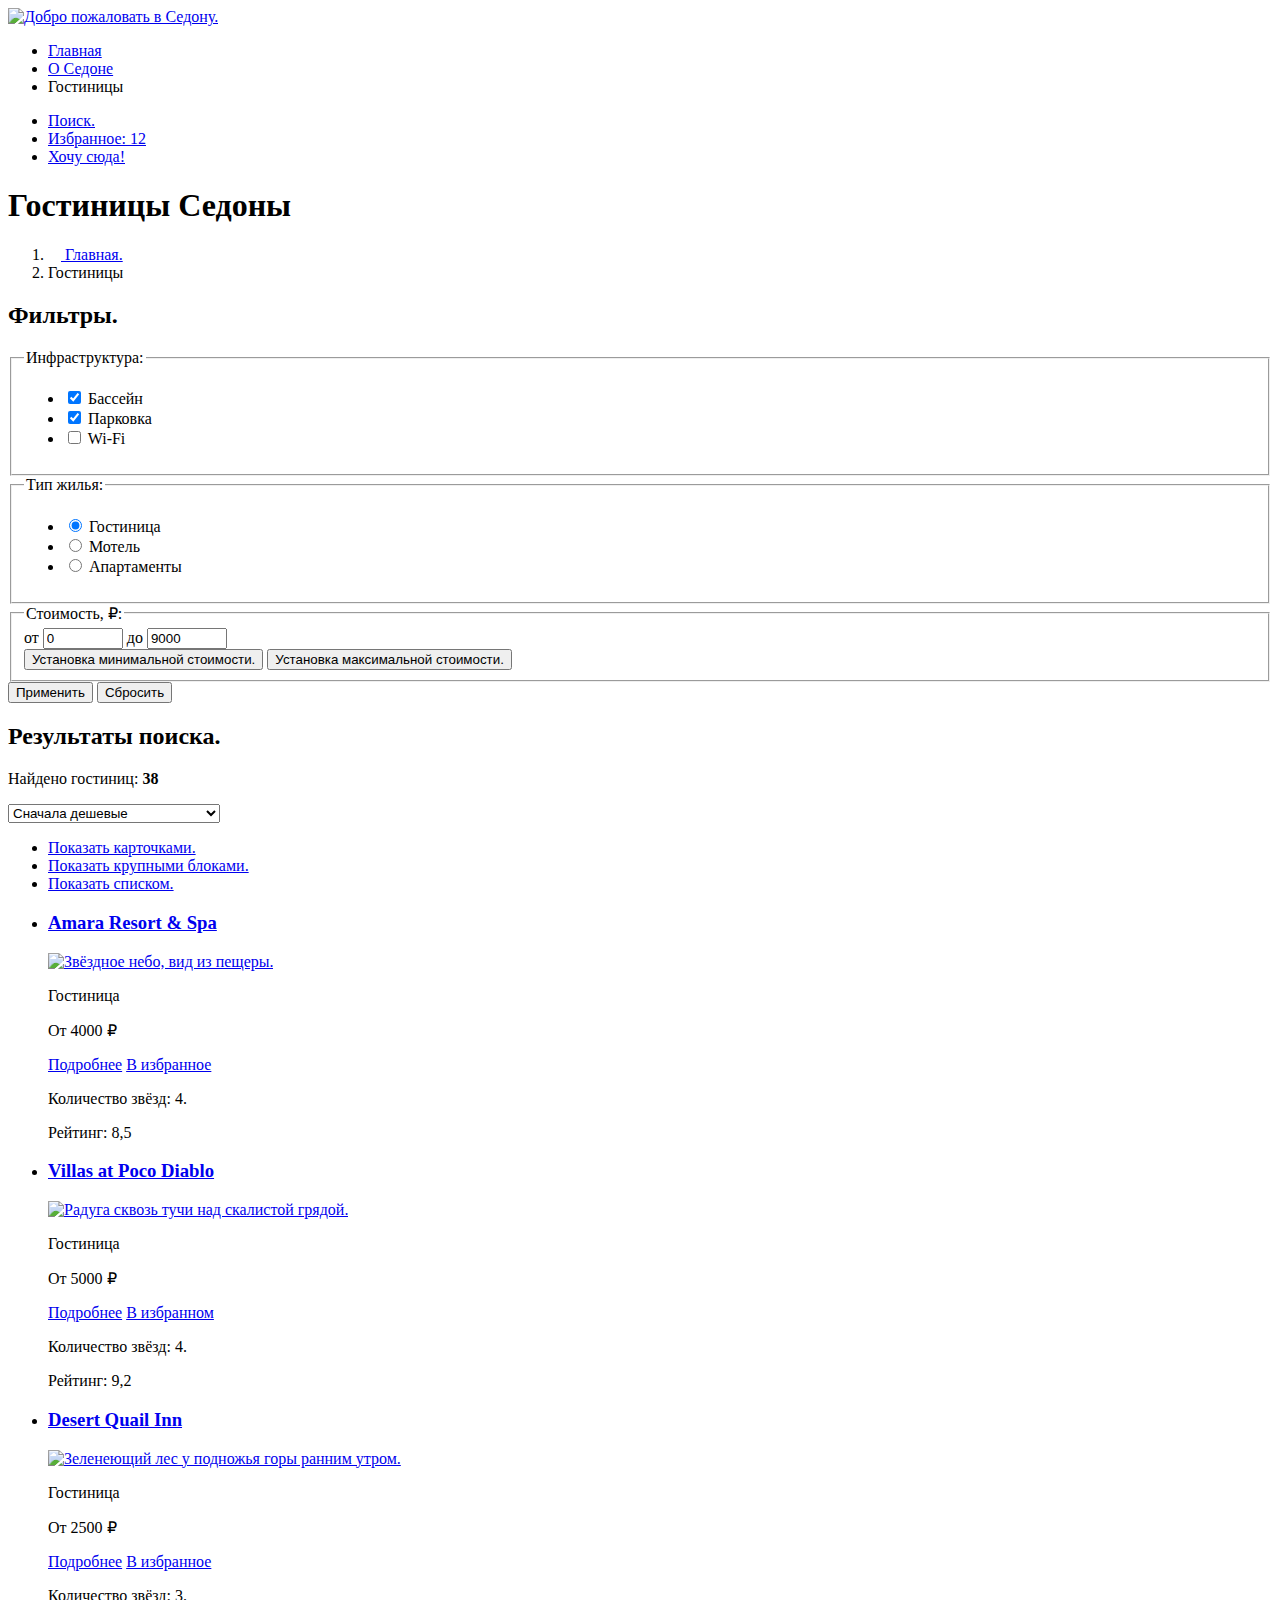
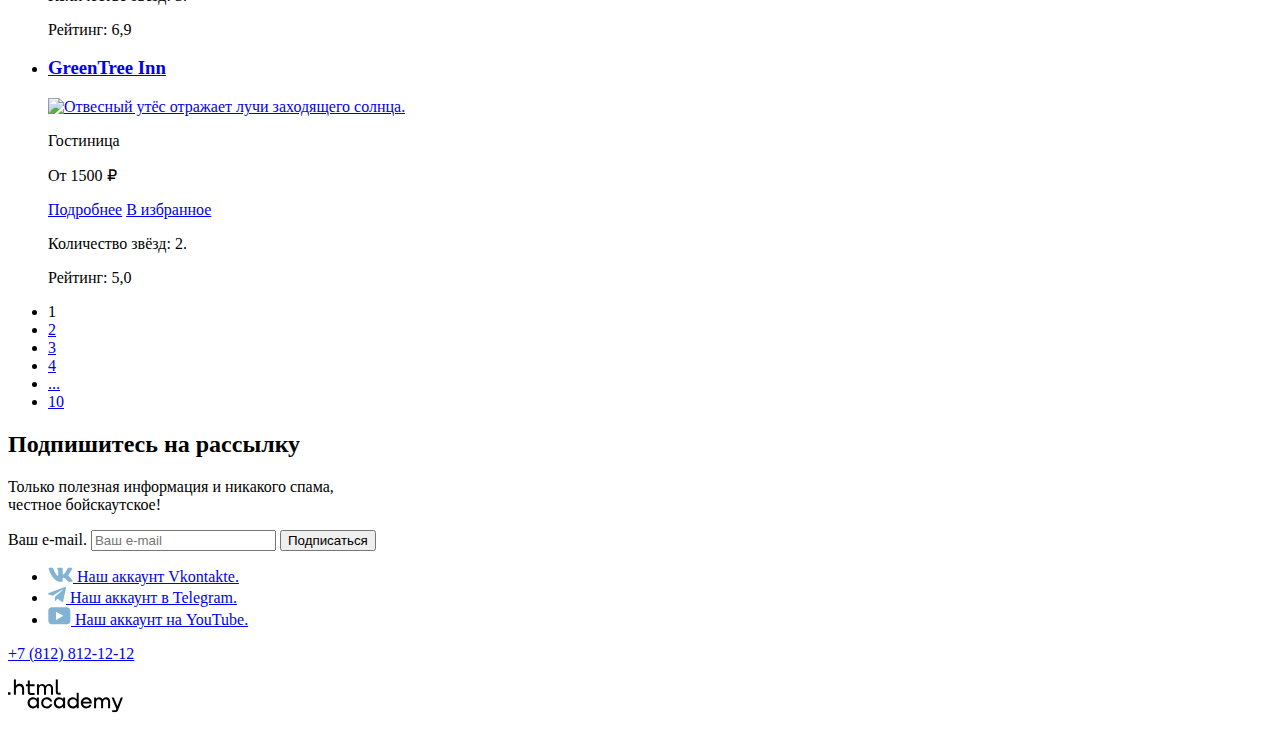
==== catalog.html @ 8e3cc132 "Добавляет meta viewport на страницы" ====
<!DOCTYPE html>
<html lang="ru">
  <head>
    <meta charset="utf-8">
    <title>HTML Academy: Каталог гостиниц Седоны</title>
    <link rel="stylesheet" href="styles/styles.css">
    <link rel="icon" type="image/png" href="images/favicon-32x32.png">
    <meta name="viewport" content="width=device-width, initial-scale=1.0">
  </head>
  <body>
    <div class="page-container">
      <header class="page-header">
        <nav class="navigation">
          <a class="page-header-logo" href="index.html">
            <img src="images/logo.svg" width="140" height="70" alt="Добро пожаловать в Седону.">
          </a>
          <ul class="navigation-list site-navigation">
            <li class="site-navigation-item">
              <a class="site-navigation-link" href="index.html">Главная</a>
            </li>
            <li class="site-navigation-item">
              <a class="site-navigation-link" href="#">О Седоне</a>
            </li>
            <li class="site-navigation-item">
              <a class="site-navigation-link navigation-link-current">Гостиницы</a>
            </li>
          </ul>
          <ul class="navigation-list user-navigation">
            <li class="user-navigation-item">
              <a class="user-navigation-link user-navigation-link-search" href="#">
                <span class="visually-hidden">Поиск.</span>
              </a>
            </li>
            <li class="user-navigation-item">
              <a class="user-navigation-link user-navigation-link-favorite" href="#">
                <span class="visually-hidden">Избранное:</span>
                <span class="favorites-counter">12</span>
              </a>
            </li>
            <li class="user-navigation-item">
              <a class="user-navigation-link button" href="#">Хочу сюда!</a>
            </li>
          </ul>
        </nav>
      </header>
      <main class="main-container">
        <div class="catalog-main-top-container">
          <header class="inner-header">
            <h1 class="inner-header-title">Гостиницы Седоны</h1>
            <ol class="breadcrumbs-list">
              <li class="breadcrumbs-item">
                <a class="breadcrumbs-link breadcrumbs-link-homepage" href="index.html">
                  <svg xmlns="http://www.w3.org/2000/svg" width="13" height="13" fill="none" viewbox="0 0 13 13" aria-hidden="true" focusable="false"><path fill="#fff" d="m6.5.5-6 5.8v6.2h12V6.3L6.5.5Zm5 11h-10V6.7l5-4.8 5 4.8v4.8Z"/><path fill="#fff" d="M4.5 10.5h1V8h2v2.5h1V7h-4v3.5Z"/></svg>
                  <span class="visually-hidden">Главная.</span>
                </a>
              </li>
              <li class="breadcrumbs-item">
                <a class="breadcrumbs-link breadcrumbs-link-current">Гостиницы</a>
              </li>
            </ol>
          </header>
          <section class="filters">
            <h2 class="visually-hidden">Фильтры.</h2>
            <form class="catalog-filter-form" action="https://echo.htmlacademy.ru/" method="get">
              <div class="filter-column filter-column-left">
                <fieldset class="catalog-filter-group">
                  <legend class="catalog-filter-title">Инфраструктура:</legend>
                  <ul class="catalog-filter-list">
                    <li class="catalog-filter-item">
                      <input class="control-input visually-hidden" type="checkbox" name="pool" id="catalog-filter-pool" checked>
                      <label class="control-label" for="catalog-filter-pool">Бассейн</label>
                    </li>
                    <li class="catalog-filter-item">
                      <input class="control-input visually-hidden" type="checkbox" name="parking" id="catalog-filter-parking" checked>
                      <label class="control-label" for="catalog-filter-parking">Парковка</label>
                    </li>
                    <li class="catalog-filter-item">
                      <input class="control-input visually-hidden" type="checkbox" name="wifi" id="catalog-filter-wifi">
                      <label class="control-label" for="catalog-filter-wifi">Wi-Fi</label>
                    </li>
                  </ul>
                </fieldset>
                <fieldset class="catalog-filter-group">
                  <legend class="catalog-filter-title">Тип жилья:</legend>
                  <ul class="catalog-filter-list">
                    <li class="catalog-filter-item">
                      <input class="control-input visually-hidden" type="radio" name="housing-type" value="hotel" id="catalog-filter-hotel" checked>
                      <label class="control-label" for="catalog-filter-hotel">Гостиница</label>
                    </li>
                    <li class="catalog-filter-item">
                      <input class="control-input visually-hidden" type="radio" name="housing-type" value="motel" id="catalog-filter-motel">
                      <label class="control-label" for="catalog-filter-motel">Мотель</label>
                    </li>
                    <li class="catalog-filter-item">
                      <input class="control-input visually-hidden" type="radio" name="housing-type" value="apartments" id="catalog-filter-apartments">
                      <label class="control-label" for="catalog-filter-apartments">Апартаменты</label>
                    </li>
                  </ul>
                </fieldset>
              </div>
              <div class="filter-column filter-column-right">
                <fieldset class="catalog-filter-group price-selection-group">
                  <legend class="catalog-filter-title">Стоимость, ₽:</legend>
                  <div class="price-selection-fields">
                    <label class="price-selection-label">
                      от
                      <input class="price-selection-input" type="number" name="min-price" min="0" max="14000" step="500" value="0" required>
                    </label>
                    <label class="price-selection-label">
                      до
                      <input class="price-selection-input" type="number" name="max-price" min="0" max="14000" step="500" value="9000" required>
                    </label>
                  </div>
                  <div class="price-scale">
                    <div class="available-coverage-scale" style="margin-left: 0; margin-right: 60px;">
                      <button class="price-slider min-price-setting-slider" type="button">
                        <span class="visually-hidden">Установка минимальной стоимости.</span>
                      </button>
                      <button class="price-slider max-price-setting-slider" type="button">
                        <span class="visually-hidden">Установка максимальной стоимости.</span>
                      </button>
                    </div>
                  </div>
                </fieldset>
                <div class="buttons-wrapper">
                  <button class="button button-submit" type="submit">Применить</button>
                  <button class="button button-reset" type="reset">Сбросить</button>
                </div>
              </div>
            </form>
          </section>
        </div>
        <section class="catalog">
          <h2 class="visually-hidden">Результаты поиска.</h2>
          <div class="catalog-inner-container">
            <p class="searching-results-notice">Найдено гостиниц: <b class="searching-results-amount">38</b>
            </p>
            <select class="sorting-control" aria-label="Сортировка результатов поиска">
              <option value="cheap" selected>Сначала дешевые</option>
              <option value="expensive">Сначала дорогие</option>
              <option value="high-rating">Сначала с высоким рейтингом</option>
              <option value="popular">Сначала популярные</option>
            </select>
            <ul class="layout-control-list">
              <li class="layout-control-item">
                <a class="layout-toggler cards-layout-toggler active-layout-toggler" href="#">
                  <span class="visually-hidden">Показать карточками.</span>
                </a>
              </li>
              <li class="layout-control-item">
                <a class="layout-toggler block-layout-toggler" href="#">
                  <span class="visually-hidden">Показать крупными блоками.</span>
                </a>
              </li>
              <li class="layout-control-item">
                <a class="layout-toggler list-layout-toggler" href="#">
                  <span class="visually-hidden">Показать списком.</span>
                </a>
              </li>
            </ul>
          </div>
          <ul class="hotels">
            <li class="hotel">
              <a class="hotel-link" href="#">
                <h3 class="hotel-name">Amara Resort & Spa</h3>
                <img class="hotel-image" src="images/content-images/hotels/amara-resort-&-spa.jpg" width="300" height="212" alt="Звёздное небо, вид из пещеры.">
              </a>
              <p class="hotel-type-info">Гостиница</p>
              <p class="hotel-price">От 4000 ₽</p>
              <a class="hotel-details button" href="#">Подробнее</a>
              <a class=" add-favorites button" href="#">В избранное</a>
              <p class="stars-number four-stars">
                <span class="visually-hidden">Количество звёзд: 4.</span>
              </p>
              <p class="rating-assessment">Рейтинг: 8,5</p>
            </li>
            <li class="hotel">
              <a class="hotel-link" href="#">
                <h3 class="hotel-name">Villas at Poco Diablo</h3>
                <img class="hotel-image" src="images/content-images/hotels/villas-at-poco-diablo.jpg" width="300" height="212" alt="Радуга сквозь тучи над скалистой грядой.">
              </a>
              <p class="hotel-type-info">Гостиница</p>
              <p class="hotel-price">От 5000 ₽</p>
              <a class="hotel-details button" href="#">Подробнее</a>
              <a class="add-favorites added-favorites button" href="#">В избранном</a>
              <p class="stars-number four-stars">
                <span class="visually-hidden">Количество звёзд: 4.</span>
              </p>
              <p class="rating-assessment">Рейтинг: 9,2</p>
            </li>
            <li class="hotel">
              <a class="hotel-link" href="#">
                <h3 class="hotel-name">Desert Quail Inn</h3>
                <img class="hotel-image" src="images/content-images/hotels/desert-quail-inn.jpg" width="300" height="212" alt="Зеленеющий лес у подножья горы ранним утром.">
              </a>
              <p class="hotel-type-info">Гостиница</p>
              <p class="hotel-price">От 2500 ₽</p>
              <a class="hotel-details button" href="#">Подробнее</a>
              <a class="add-favorites button" href="#">В избранное</a>
              <p class="stars-number three-stars">
                <span class="visually-hidden">Количество звёзд: 3.</span>
              </p>
              <p class="rating-assessment">Рейтинг: 6,9</p>
            </li>
            <li class="hotel">
              <a class="hotel-link" href="#">
                <h3 class="hotel-name">GreenTree Inn</h3>
                <img class="hotel-image" src="images/content-images/hotels/greentree-inn.jpg" width="300" height="212" alt="Отвесный утёс отражает лучи заходящего солнца.">
              </a>
              <p class="hotel-type-info">Гостиница</p>
              <p class="hotel-price">От 1500 ₽</p>
              <a class="hotel-details button" href="#">Подробнее</a>
              <a class="add-favorites button" href="#">В избранное</a>
              <p class="stars-number two-stars">
                <span class="visually-hidden">Количество звёзд: 2.</span>
              </p>
              <p class="rating-assessment">Рейтинг: 5,0</p>
            </li>
          </ul>
          <ul class="pagination">
            <li class="pagination-item">
              <a class="pagination-link pagination-link-current">1</a>
            </li>
            <li class="pagination-item">
              <a class="pagination-link" href="#">2</a>
            </li>
            <li class="pagination-item">
              <a class="pagination-link" href="#">3</a>
            </li>
            <li class="pagination-item">
              <a class="pagination-link" href="#">4</a>
            </li>
            <li class="pagination-item">
              <a class="pagination-link pagination-show-more" href="#">...</a>
            </li>
            <li class="pagination-item">
              <a class="pagination-link" href="#">10</a>
            </li>
          </ul>
        </section>
        <section class="newsletter">
          <div class="newsletter-content-wrapper">
            <h2 class="newsletter-title">Подпишитесь на рассылку</h2>
            <p class="newsletter-text">Только полезная информация и никакого спама,<br> честное бойскаутское!</p>
            <form class="newsletter-form" action="https://echo.htmlacademy.ru" method="post">
              <label class="visually-hidden" for="newsletter-email">Ваш e-mail.</label>
              <input type="email" name="newsletter-email" placeholder="Ваш e-mail"  id="newsletter-email" required>
              <button class="button button-submit" type="submit">Подписаться</button>
            </form>
          </div>
        </section>
      </main>
      <footer class="page-footer">
        <ul class="footer-social-list">
          <li class="footer-social-item">
            <a class="footer-social-link" href="https://vk.com/htmlacademy" target="_blank">
              <svg xmlns="http://www.w3.org/2000/svg" width="25" height="15" fill="none" viewBox="0 0 25 15" aria-hidden="true" focusable="false"><path fill="#83B3D3" fill-rule="evenodd" d="M24.12 1.8c.16-.54 0-.94-.8-.94H20.7c-.67 0-.98.34-1.15.73 0 0-1.33 3.2-3.22 5.27-.61.6-.9.8-1.23.8-.16 0-.41-.2-.41-.75v-5.1c0-.66-.19-.95-.74-.95H9.82c-.42 0-.67.3-.67.59 0 .62.95.76 1.04 2.51v3.8c0 .83-.15.98-.48.98-.9 0-3.06-3.2-4.34-6.88-.25-.72-.5-1-1.18-1H1.57c-.75 0-.9.34-.9.73 0 .68.89 4.07 4.14 8.55 2.17 3.06 5.23 4.72 8 4.72 1.68 0 1.88-.37 1.88-1v-2.32c0-.74.16-.88.7-.88.38 0 1.05.19 2.6 1.66 1.79 1.75 2.08 2.54 3.08 2.54h2.63c.75 0 1.12-.37.9-1.1-.23-.72-1.08-1.77-2.2-3.02-.62-.71-1.54-1.48-1.82-1.86-.39-.5-.28-.71 0-1.15 0 0 3.2-4.42 3.54-5.93Z" clip-rule="evenodd"/></svg>
              <span class="visually-hidden">Наш аккаунт Vkontakte.</span>
            </a>
          </li>
          <li class="footer-social-item">
            <a class="footer-social-link" href="https://t.me/htmlacademy" target="_blank">
              <svg xmlns="http://www.w3.org/2000/svg" width="18" height="17" fill="none" viewBox="0 0 18 17" aria-hidden="true" focusable="false"><path fill="#83B3D3" d="M16.79.96.84 7.1c-1.09.44-1.08 1.05-.2 1.32l4.1 1.28 9.47-5.98c.44-.27.85-.13.52.17l-7.68 6.93-.28 4.22c.41 0 .6-.2.83-.41l1.99-1.94 4.13 3.06c.77.42 1.31.2 1.5-.71l2.72-12.8c.28-1.1-.43-1.61-1.16-1.28Z"/></svg>
              <span class="visually-hidden">Наш аккаунт в Telegram.</span>
            </a>
          </li>
          <li class="footer-social-item">
            <a class="footer-social-link" href="https://www.youtube.com/user/htmlacademyru" target="_blank">
              <svg xmlns="http://www.w3.org/2000/svg" width="23" height="18" fill="none" viewBox="0 0 23 18" aria-hidden="true" focusable="false"><path fill="#83B3D3" d="M18.94.36H3.51C1.65.36.33 1.95.33 3.76v10.09c0 1.91 1.32 3.5 3.18 3.5h15.65c1.64 0 3.17-1.59 3.17-3.4V3.76c-.22-1.8-1.53-3.4-3.39-3.4ZM7.99 12.89V4.82l7.34 4.04-7.34 4.03Z"/></svg>
              <span class="visually-hidden">Наш аккаунт на YouTube.</span>
            </a>
          </li>
        </ul>
        <a class="footer-phone" href="tel:+78128121212">+7 (812) 812-12-12</a>
        <p class="htmlacademy-logo-container">
          <a class="htmlacademy-logo" href="https://htmlacademy.ru/" target="_blank">
            <svg xmlns="http://www.w3.org/2000/svg" width="115" height="34" fill="none" viewBox="0 0 115 34" role="img" aria-label="HTML-Academy: бесплатные тренажёры по верстке!"><g fill="#000" clip-path="url(#a)"><path d="M0 13.26v2.6h2.5v-2.6H0ZM11.6 4.86c-1.6 0-2.8.7-3.6 1.7h-.1V.36h-2v15.5h2v-5.3c0-2.1 1.3-3.6 3.3-3.6 1.8 0 2.9 1.4 2.9 3.2v5.7h2v-6.1c.1-3-1.8-4.9-4.5-4.9ZM26.6 5.16h-4.8v-3.7h-2v3.8h-1.9v2h1.9v6c0 1.7 1 2.7 2.7 2.7h4.1v-2h-3.7c-.7 0-1.1-.4-1.1-1.1v-5.7h4.8v-2ZM41.1 4.96c-1.6 0-2.9.8-3.5 2.1h-.1c-.6-1.2-1.8-2.1-3.4-2.1-1.4 0-2.5.8-3.1 1.8h-.1v-1.6H29v10.6h2v-5.4c0-2 1-3.5 2.6-3.5 1.5 0 2.4 1 2.4 2.6v6.3h2v-5.6c0-2.4 1.4-3.3 2.6-3.3 1.5 0 2.4 1 2.4 2.6v6.3h2v-6.5c.1-2.5-1.4-4.3-3.9-4.3ZM47.8 13.06c0 1.7 1 2.7 2.8 2.7h2v-2h-1.7c-.7 0-1.1-.4-1.1-1.1V.36h-2v12.7ZM28.9 20.06c-.9-1.1-2.2-1.8-3.9-1.8-3.1 0-5.4 2.3-5.4 5.6s2.3 5.6 5.4 5.6c1.8 0 3-.8 3.8-1.9h.1v1.6h2v-10.6h-2v1.5Zm-3.6 7.4c-2.2 0-3.6-1.6-3.6-3.6s1.4-3.6 3.6-3.6 3.6 1.6 3.6 3.6c0 1.9-1.4 3.6-3.6 3.6ZM44.2 22.36c-.5-2.4-2.6-4.1-5.4-4.1a5.4 5.4 0 0 0-5.6 5.6c0 3.1 2.2 5.6 5.6 5.6 2.8 0 4.9-1.8 5.4-4.2h-2.1a3.4 3.4 0 0 1-3.3 2.3c-2.2 0-3.6-1.6-3.6-3.6s1.4-3.6 3.6-3.6c1.6 0 2.8 1 3.3 2.2h2.1v-.2ZM55.1 20.06c-.9-1.1-2.2-1.8-3.9-1.8-3.1 0-5.4 2.3-5.4 5.6s2.3 5.6 5.4 5.6c1.8 0 3-.8 3.8-1.9h.1v1.6h2v-10.6h-2v1.5Zm-3.6 7.4c-2.2 0-3.6-1.6-3.6-3.6s1.4-3.6 3.6-3.6 3.6 1.6 3.6 3.6c0 1.9-1.5 3.6-3.6 3.6ZM68.7 20.16c-.9-1.1-2.2-1.9-3.9-1.9-3.1 0-5.4 2.3-5.4 5.6s2.2 5.6 5.4 5.6c1.7 0 3-.8 3.8-1.8h.1v1.5h2v-15.4h-2v6.4Zm-3.6 7.3c-2.2 0-3.6-1.6-3.6-3.6s1.4-3.6 3.6-3.6 3.6 1.6 3.6 3.6c-.1 2-1.5 3.6-3.6 3.6ZM78.3 18.26c-3.3 0-5.5 2.5-5.5 5.6 0 3 2.1 5.6 5.5 5.6 2.5 0 4.5-1.3 5.2-3.6h-2.1c-.5 1-1.6 1.6-3 1.6-1.9 0-3.3-1.3-3.4-2.9h8.8c.2-3.6-2-6.3-5.5-6.3Zm0 1.9c1.7 0 3 1 3.3 2.6h-6.5c.3-1.5 1.5-2.6 3.2-2.6ZM98.2 18.26c-1.6 0-2.9.8-3.6 2h-.1c-.6-1.2-1.8-2-3.4-2-1.4 0-2.5.7-3.1 1.8v-1.5h-1.9v10.6h2v-5.4c0-2 1-3.4 2.6-3.5 1.5 0 2.4 1 2.4 2.6v6.3h2v-5.6c0-2.4 1.4-3.3 2.6-3.3 1.5 0 2.4 1 2.4 2.6v6.3h2v-6.5c.1-2.6-1.4-4.4-3.9-4.4ZM109.4 27.36l-3.6-8.9h-2.2l4.8 11.6c-.3.9-.7 1.2-1.7 1.2h-2.5v2h2.5c1.8 0 2.8-.8 3.5-2.6l4.7-12.2h-2.1l-3.4 8.9Z"/></g><defs><clipPath id="a"><path fill="#fff" d="M0 .36h115v33H0z"/></clipPath></defs></svg>
          </a>
        </p>
      </footer>
    </div>
  </body>
</html>
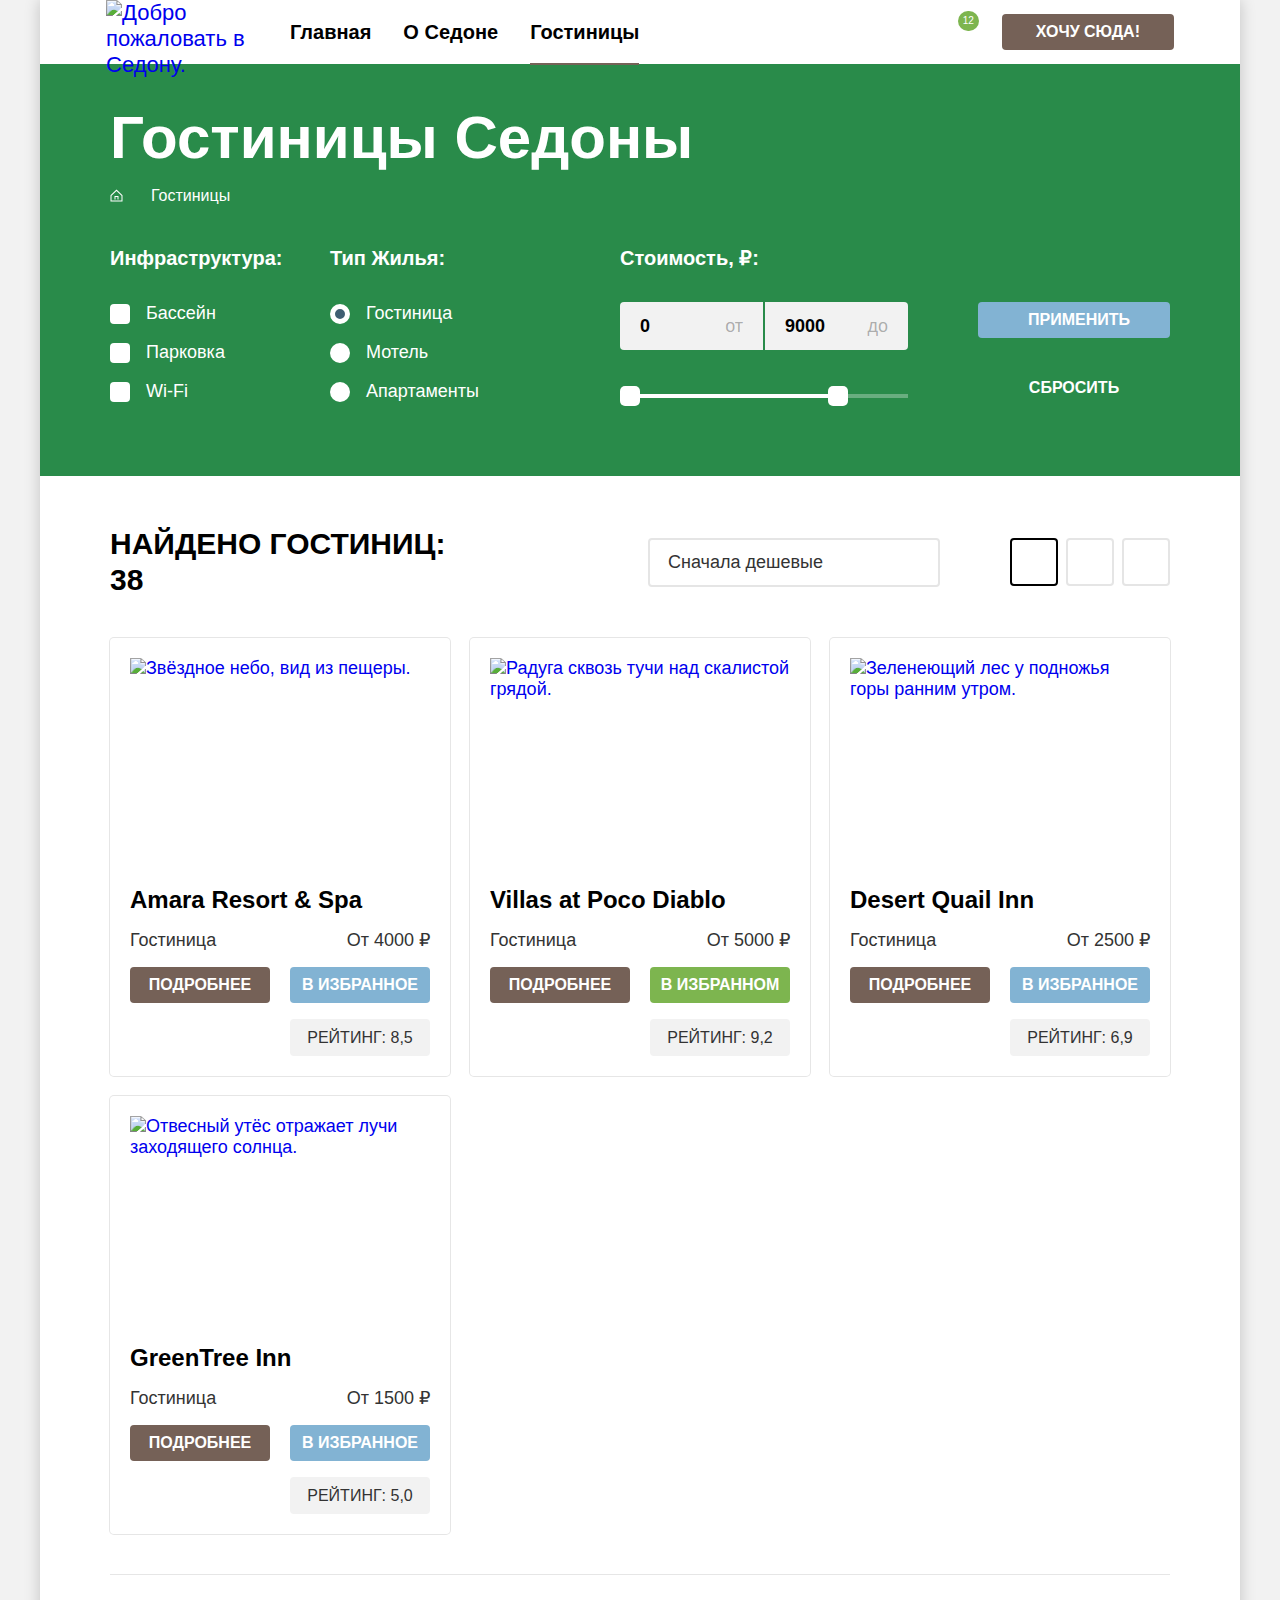
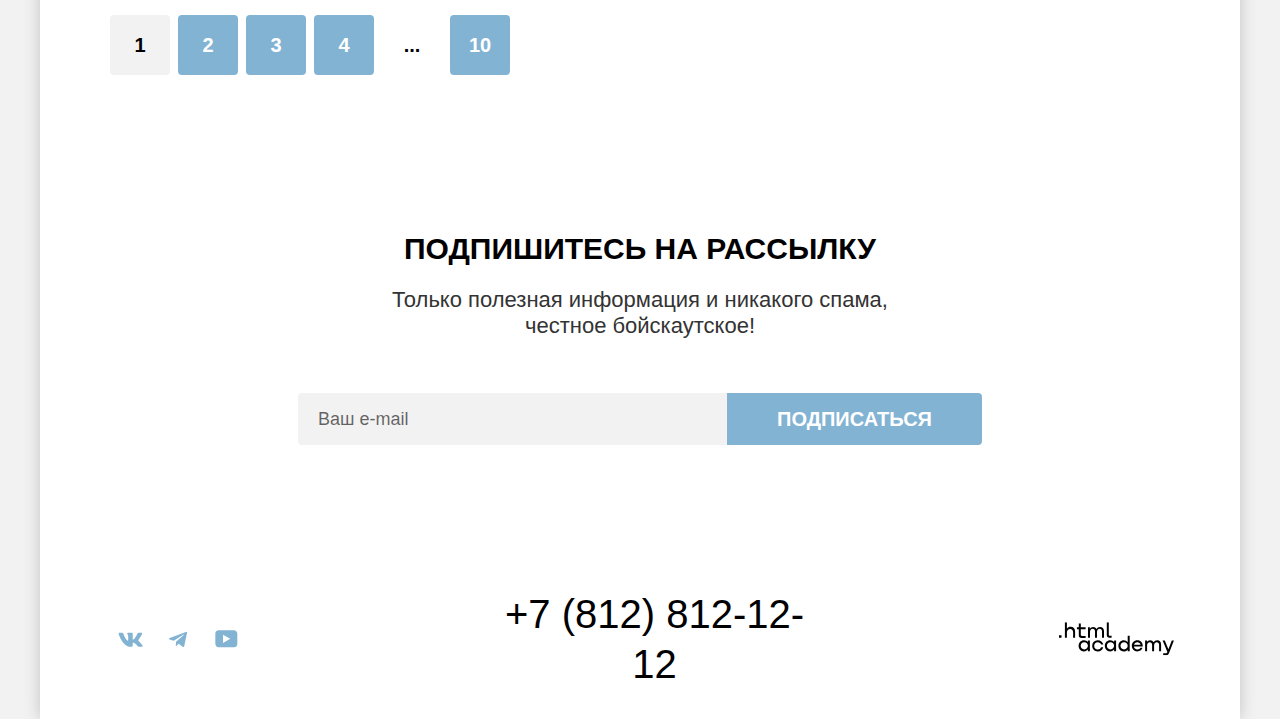
==== commit acea781c: "Добавляет новые сеточные элементы и стили" ====
--- a/catalog.html
+++ b/catalog.html
@@ -27,12 +27,12 @@
           </ul>
           <ul class="navigation-list user-navigation">
             <li class="user-navigation-item">
-              <a class="user-navigation-link user-navigation-link-search" href="#">
+              <a class="user-navigation-link icon-user-link user-link-search" href="#">
                 <span class="visually-hidden">Поиск.</span>
               </a>
             </li>
             <li class="user-navigation-item">
-              <a class="user-navigation-link user-navigation-link-favorite" href="#">
+              <a class="user-navigation-link icon-user-link user-link-favorites" href="#">
                 <span class="visually-hidden">Избранное:</span>
                 <span class="favorites-counter">12</span>
               </a>
@@ -271,12 +271,12 @@
             </a>
           </li>
         </ul>
-        <a class="footer-phone" href="tel:+78128121212">+7 (812) 812-12-12</a>
-        <p class="htmlacademy-logo-container">
-          <a class="htmlacademy-logo" href="https://htmlacademy.ru/" target="_blank">
-            <svg xmlns="http://www.w3.org/2000/svg" width="115" height="34" fill="none" viewBox="0 0 115 34" role="img" aria-label="HTML-Academy: бесплатные тренажёры по верстке!"><g fill="#000" clip-path="url(#a)"><path d="M0 13.26v2.6h2.5v-2.6H0ZM11.6 4.86c-1.6 0-2.8.7-3.6 1.7h-.1V.36h-2v15.5h2v-5.3c0-2.1 1.3-3.6 3.3-3.6 1.8 0 2.9 1.4 2.9 3.2v5.7h2v-6.1c.1-3-1.8-4.9-4.5-4.9ZM26.6 5.16h-4.8v-3.7h-2v3.8h-1.9v2h1.9v6c0 1.7 1 2.7 2.7 2.7h4.1v-2h-3.7c-.7 0-1.1-.4-1.1-1.1v-5.7h4.8v-2ZM41.1 4.96c-1.6 0-2.9.8-3.5 2.1h-.1c-.6-1.2-1.8-2.1-3.4-2.1-1.4 0-2.5.8-3.1 1.8h-.1v-1.6H29v10.6h2v-5.4c0-2 1-3.5 2.6-3.5 1.5 0 2.4 1 2.4 2.6v6.3h2v-5.6c0-2.4 1.4-3.3 2.6-3.3 1.5 0 2.4 1 2.4 2.6v6.3h2v-6.5c.1-2.5-1.4-4.3-3.9-4.3ZM47.8 13.06c0 1.7 1 2.7 2.8 2.7h2v-2h-1.7c-.7 0-1.1-.4-1.1-1.1V.36h-2v12.7ZM28.9 20.06c-.9-1.1-2.2-1.8-3.9-1.8-3.1 0-5.4 2.3-5.4 5.6s2.3 5.6 5.4 5.6c1.8 0 3-.8 3.8-1.9h.1v1.6h2v-10.6h-2v1.5Zm-3.6 7.4c-2.2 0-3.6-1.6-3.6-3.6s1.4-3.6 3.6-3.6 3.6 1.6 3.6 3.6c0 1.9-1.4 3.6-3.6 3.6ZM44.2 22.36c-.5-2.4-2.6-4.1-5.4-4.1a5.4 5.4 0 0 0-5.6 5.6c0 3.1 2.2 5.6 5.6 5.6 2.8 0 4.9-1.8 5.4-4.2h-2.1a3.4 3.4 0 0 1-3.3 2.3c-2.2 0-3.6-1.6-3.6-3.6s1.4-3.6 3.6-3.6c1.6 0 2.8 1 3.3 2.2h2.1v-.2ZM55.1 20.06c-.9-1.1-2.2-1.8-3.9-1.8-3.1 0-5.4 2.3-5.4 5.6s2.3 5.6 5.4 5.6c1.8 0 3-.8 3.8-1.9h.1v1.6h2v-10.6h-2v1.5Zm-3.6 7.4c-2.2 0-3.6-1.6-3.6-3.6s1.4-3.6 3.6-3.6 3.6 1.6 3.6 3.6c0 1.9-1.5 3.6-3.6 3.6ZM68.7 20.16c-.9-1.1-2.2-1.9-3.9-1.9-3.1 0-5.4 2.3-5.4 5.6s2.2 5.6 5.4 5.6c1.7 0 3-.8 3.8-1.8h.1v1.5h2v-15.4h-2v6.4Zm-3.6 7.3c-2.2 0-3.6-1.6-3.6-3.6s1.4-3.6 3.6-3.6 3.6 1.6 3.6 3.6c-.1 2-1.5 3.6-3.6 3.6ZM78.3 18.26c-3.3 0-5.5 2.5-5.5 5.6 0 3 2.1 5.6 5.5 5.6 2.5 0 4.5-1.3 5.2-3.6h-2.1c-.5 1-1.6 1.6-3 1.6-1.9 0-3.3-1.3-3.4-2.9h8.8c.2-3.6-2-6.3-5.5-6.3Zm0 1.9c1.7 0 3 1 3.3 2.6h-6.5c.3-1.5 1.5-2.6 3.2-2.6ZM98.2 18.26c-1.6 0-2.9.8-3.6 2h-.1c-.6-1.2-1.8-2-3.4-2-1.4 0-2.5.7-3.1 1.8v-1.5h-1.9v10.6h2v-5.4c0-2 1-3.4 2.6-3.5 1.5 0 2.4 1 2.4 2.6v6.3h2v-5.6c0-2.4 1.4-3.3 2.6-3.3 1.5 0 2.4 1 2.4 2.6v6.3h2v-6.5c.1-2.6-1.4-4.4-3.9-4.4ZM109.4 27.36l-3.6-8.9h-2.2l4.8 11.6c-.3.9-.7 1.2-1.7 1.2h-2.5v2h2.5c1.8 0 2.8-.8 3.5-2.6l4.7-12.2h-2.1l-3.4 8.9Z"/></g><defs><clipPath id="a"><path fill="#fff" d="M0 .36h115v33H0z"/></clipPath></defs></svg>
-          </a>
+        <p class="footer-phone-container">
+          <a class="footer-phone" href="tel:+78128121212">+7 (812) 812-12-12</a>
         </p>
+        <a class="htmlacademy-logo" href="https://htmlacademy.ru/" target="_blank">
+          <svg xmlns="http://www.w3.org/2000/svg" width="115" height="34" fill="none" viewBox="0 0 115 34" role="img" aria-label="HTML-Academy: бесплатные тренажёры по верстке!"><g fill="#000" clip-path="url(#a)"><path d="M0 13.26v2.6h2.5v-2.6H0ZM11.6 4.86c-1.6 0-2.8.7-3.6 1.7h-.1V.36h-2v15.5h2v-5.3c0-2.1 1.3-3.6 3.3-3.6 1.8 0 2.9 1.4 2.9 3.2v5.7h2v-6.1c.1-3-1.8-4.9-4.5-4.9ZM26.6 5.16h-4.8v-3.7h-2v3.8h-1.9v2h1.9v6c0 1.7 1 2.7 2.7 2.7h4.1v-2h-3.7c-.7 0-1.1-.4-1.1-1.1v-5.7h4.8v-2ZM41.1 4.96c-1.6 0-2.9.8-3.5 2.1h-.1c-.6-1.2-1.8-2.1-3.4-2.1-1.4 0-2.5.8-3.1 1.8h-.1v-1.6H29v10.6h2v-5.4c0-2 1-3.5 2.6-3.5 1.5 0 2.4 1 2.4 2.6v6.3h2v-5.6c0-2.4 1.4-3.3 2.6-3.3 1.5 0 2.4 1 2.4 2.6v6.3h2v-6.5c.1-2.5-1.4-4.3-3.9-4.3ZM47.8 13.06c0 1.7 1 2.7 2.8 2.7h2v-2h-1.7c-.7 0-1.1-.4-1.1-1.1V.36h-2v12.7ZM28.9 20.06c-.9-1.1-2.2-1.8-3.9-1.8-3.1 0-5.4 2.3-5.4 5.6s2.3 5.6 5.4 5.6c1.8 0 3-.8 3.8-1.9h.1v1.6h2v-10.6h-2v1.5Zm-3.6 7.4c-2.2 0-3.6-1.6-3.6-3.6s1.4-3.6 3.6-3.6 3.6 1.6 3.6 3.6c0 1.9-1.4 3.6-3.6 3.6ZM44.2 22.36c-.5-2.4-2.6-4.1-5.4-4.1a5.4 5.4 0 0 0-5.6 5.6c0 3.1 2.2 5.6 5.6 5.6 2.8 0 4.9-1.8 5.4-4.2h-2.1a3.4 3.4 0 0 1-3.3 2.3c-2.2 0-3.6-1.6-3.6-3.6s1.4-3.6 3.6-3.6c1.6 0 2.8 1 3.3 2.2h2.1v-.2ZM55.1 20.06c-.9-1.1-2.2-1.8-3.9-1.8-3.1 0-5.4 2.3-5.4 5.6s2.3 5.6 5.4 5.6c1.8 0 3-.8 3.8-1.9h.1v1.6h2v-10.6h-2v1.5Zm-3.6 7.4c-2.2 0-3.6-1.6-3.6-3.6s1.4-3.6 3.6-3.6 3.6 1.6 3.6 3.6c0 1.9-1.5 3.6-3.6 3.6ZM68.7 20.16c-.9-1.1-2.2-1.9-3.9-1.9-3.1 0-5.4 2.3-5.4 5.6s2.2 5.6 5.4 5.6c1.7 0 3-.8 3.8-1.8h.1v1.5h2v-15.4h-2v6.4Zm-3.6 7.3c-2.2 0-3.6-1.6-3.6-3.6s1.4-3.6 3.6-3.6 3.6 1.6 3.6 3.6c-.1 2-1.5 3.6-3.6 3.6ZM78.3 18.26c-3.3 0-5.5 2.5-5.5 5.6 0 3 2.1 5.6 5.5 5.6 2.5 0 4.5-1.3 5.2-3.6h-2.1c-.5 1-1.6 1.6-3 1.6-1.9 0-3.3-1.3-3.4-2.9h8.8c.2-3.6-2-6.3-5.5-6.3Zm0 1.9c1.7 0 3 1 3.3 2.6h-6.5c.3-1.5 1.5-2.6 3.2-2.6ZM98.2 18.26c-1.6 0-2.9.8-3.6 2h-.1c-.6-1.2-1.8-2-3.4-2-1.4 0-2.5.7-3.1 1.8v-1.5h-1.9v10.6h2v-5.4c0-2 1-3.4 2.6-3.5 1.5 0 2.4 1 2.4 2.6v6.3h2v-5.6c0-2.4 1.4-3.3 2.6-3.3 1.5 0 2.4 1 2.4 2.6v6.3h2v-6.5c.1-2.6-1.4-4.4-3.9-4.4ZM109.4 27.36l-3.6-8.9h-2.2l4.8 11.6c-.3.9-.7 1.2-1.7 1.2h-2.5v2h2.5c1.8 0 2.8-.8 3.5-2.6l4.7-12.2h-2.1l-3.4 8.9Z"/></g><defs><clipPath id="a"><path fill="#fff" d="M0 .36h115v33H0z"/></clipPath></defs></svg>
+        </a>
       </footer>
     </div>
   </body>
--- a/styles/styles.css
+++ b/styles/styles.css
@@ -0,0 +1,1652 @@
+@font-face {
+  font-family: "PT Sans";
+  font-style: normal;
+  font-weight: 400;
+  src: url("../fonts/ptsans-400.woff2") format("woff2");
+  font-display: swap;
+}
+
+@font-face {
+  font-family: "PT Sans";
+  font-style: normal;
+  font-weight: 700;
+  src: url("../fonts/ptsans-700.woff2") format("woff2");
+  font-display: swap;
+}
+
+body {
+  margin: 0;
+  font-family: "PT Sans", sans-serif;
+  font-size: 22px;
+  line-height: 26px;
+  color: #333333;
+  background-color: #f2f2f2;
+}
+
+.visually-hidden {
+  position: absolute;
+  width: 1px;
+  height: 1px;
+  margin: -1px;
+  border: 0;
+  padding: 0;
+  white-space: nowrap;
+  clip-path: inset(100%);
+  clip: rect(0 0 0 0);
+  overflow: hidden;
+}
+
+.button {
+  padding: 8px;
+  font-family: inherit;
+  font-size: 16px;
+  line-height: 20px;
+  font-weight: 700;
+  text-align: center;
+  color: #ffffff;
+  text-decoration: none;
+  text-transform: uppercase;
+  background-color: #756157;
+  border: none;
+  border-radius: 4px;
+  cursor: pointer;
+}
+
+.button:hover {
+  background-color: #615048;
+}
+
+.button:focus-visible {
+  background-color: #615048;
+  outline: none;
+}
+
+.button:active {
+  color: rgba(255, 255, 255, 0.3);
+  background-color: #756157;
+}
+
+button.button:disabled {
+  color: #ffffff;
+  background-color: #e5e5e5;
+  cursor: default;
+}
+
+.button-submit {
+  padding: 8px 50px;
+  background-color: #82b3d3;
+}
+
+.button-submit:hover,
+.button-submit:focus-visible {
+  background-color: #68a2ca;
+}
+
+.button-submit:active {
+  background-color: #82b3d3;
+}
+
+.page-container {
+  display: flex;
+  flex-direction: column;
+  max-width: 1200px;
+  min-height: 100vh;
+  margin: 0 auto;
+  background-color: #ffffff;
+  box-shadow: 0 0 15px 0 rgba(0, 0, 0, 0.2);
+}
+
+.page-header {
+  padding: 0 clamp(20px, calc(5vw + 2px), 70px);
+}
+
+.navigation {
+  display: flex;
+  align-items: flex-start;
+  flex-wrap: wrap;
+}
+
+.page-header-logo {
+  position: relative;
+  width: min(25cqw, 140px);
+  height: 64px;
+  margin-right: 28px;
+}
+
+.page-header-logo:focus-visible {
+  outline: 3px solid #82b3d3;
+  outline-offset: -3px;
+}
+
+.page-header-logo img {
+  position: absolute;
+  z-index: 1;
+  max-width: 100%;
+  height: auto;
+}
+
+.navigation-list {
+  display: flex;
+  flex-wrap: wrap;
+  margin: 0;
+  padding: 0;
+  list-style: none;
+}
+
+.site-navigation {
+  max-width: 470px;
+}
+
+.user-navigation {
+  max-width: 320px;
+  margin-left: auto;
+}
+
+.site-navigation-link,
+.user-navigation-link {
+  display: block;
+  text-decoration: none;
+}
+
+.site-navigation-link {
+  position: relative;
+  padding: 20px 16px;
+  font-size: 20px;
+  line-height: 24px;
+  font-weight: 700;
+  text-align: center;
+  color: #000000;
+  background-color: #ffffff;
+}
+
+.site-navigation-link[href]:hover {
+  color:#756157;
+}
+
+.site-navigation-link:focus-visible {
+  color:#756157;
+  background-color: rgba(131, 179, 211, 0.2);
+  outline: none;
+}
+
+.site-navigation-link[href]:active {
+  color: rgba(117, 97, 87, 0.3);
+  background-color: #ffffff;
+}
+
+.navigation-link-current::before {
+  content: "";
+  position: absolute;
+  left: 16px;
+  right: 16px;
+  bottom: -1px;
+  height: 2px;
+  background-color: #756257;
+}
+
+.icon-user-link {
+  width: 44px;
+  height: 64px;
+  background-color: #ffffff;
+  background-repeat: no-repeat;
+  background-position: center;
+}
+
+.user-link-search {
+  background-image: url("../images/icons/search.svg");
+}
+
+.user-link-favorites {
+  position: relative;
+  background-image: url("../images/icons/heart.svg");
+}
+
+.icon-user-link:focus-visible {
+  background-color: rgba(131, 179, 211, 0.2);
+  outline: none;
+}
+
+.icon-user-link:active {
+  background-color: #ffffff;
+  opacity: 0.3;
+}
+
+.favorites-counter {
+  position: absolute;
+  top: 11px;
+  left: 20px;
+  box-sizing: border-box;
+  min-width: 20px;
+  max-width: 40px;
+  padding: 5px;
+  font-size: 10px;
+  line-height: 10px;
+  text-align: center;
+  white-space: nowrap;
+  text-overflow: ellipsis;
+  color: #ffffff;
+  background-color: #7db54f;
+  border-radius: 20px;
+  overflow: hidden;
+}
+
+.user-navigation-link.button {
+  margin: 14px 0;
+  margin-left: 20px;
+  padding: 8px 34px;
+}
+
+.main-container {
+  flex-grow: 1;
+}
+
+.hero {
+  padding: 0 clamp(20px, calc(5vw + 2px), 70px);
+  padding-top: 51px;
+  padding-bottom: 82px;
+  background-color: #298b4a;
+  background-image: url("../images/covering-bg/hero-decoration-border.svg"), url("../images/covering-bg/hero-bg.jpg");
+  background-position: bottom, center;
+  background-size: 100% auto, cover;
+  background-repeat: no-repeat;
+}
+
+.hero-text-invitation {
+  display: block;
+  max-width: 100%;
+  height: auto;
+  margin: 0 auto;
+}
+
+.advantages {
+  container-type: inline-size;
+  container-name: advantages;
+  padding-top: 69px;
+  text-align: center;
+}
+
+.advantages-slogan-content {
+  max-width: 652px;
+  margin: 0 auto;
+  margin-bottom: 90px;
+  padding: 0 clamp(20px, calc(5vw + 2px), 70px);
+}
+
+.services-slogan-content {
+  margin-bottom: 64px;
+}
+
+.slogan-title {
+  margin-top: 0;
+  margin-bottom: 25px;
+  font-size: 30px;
+  line-height: 36px;
+  font-weight: 700;
+  color: #000000;
+  text-transform: uppercase;
+}
+
+.services-slogan-content .slogan-title {
+  margin-bottom: 20px;
+}
+
+.slogan-text {
+  margin: 0;
+}
+
+.advantages-list {
+  display: grid;
+  grid-template-columns: repeat(3, 1fr);
+  margin: 0;
+  margin-bottom: 64px;
+  padding: 0;
+  list-style: none;
+}
+
+.services-list {
+  margin-bottom: 0;
+}
+
+.advantages-item {
+  display: grid;
+  min-height: 385px;
+  background-color: rgba(131, 179, 211, 0.12);
+  text-align: center;
+}
+
+.advantages-item:nth-child(odd) {
+  background-color: rgba(131, 179, 211, 0.2);
+}
+
+.services-item:nth-child(even) {
+  background-color: #ffffff;
+}
+
+.advantages-item.advantages-item-illustrated {
+  grid-column: 1 / -1;
+  grid-template-columns: repeat(3, 1fr);
+  color: #ffffff;
+  background-color: #82b3d3;
+}
+
+.advantages-text-wrapper {
+  display: flex;
+  flex-direction: column;
+  align-items: center;
+  row-gap: 30px;
+  padding: 112px 35px;
+}
+
+.advantages-item-illustrated .advantages-text-wrapper {
+  padding-top: 102px;
+  padding-bottom: 102px;
+}
+
+.services-item .advantages-text-wrapper {
+  padding-top: 80px;
+  padding-bottom: 80px;
+}
+
+.flow-reverse .advantages-text-wrapper{
+  order: 1;
+}
+
+.advantages-text-wrapper::before {
+  content: "";
+  width: 60px;
+  height: 2px;
+  background-color: rgba(0, 0, 0, 0.30);
+}
+
+.advantages-item-illustrated .advantages-text-wrapper::before {
+  background-color: rgba(255, 255, 255, 0.3);
+}
+
+.services-item .advantages-text-wrapper::before {
+  width: 75px;
+  height: 72px;
+  background-color: transparent;
+  background-position: center;
+  background-repeat: no-repeat;
+  background-size: contain;
+}
+
+.housing .advantages-text-wrapper::before {
+  background-image: url("../images/icons/services-housing.svg");
+}
+
+.food .advantages-text-wrapper::before {
+  background-image: url("../images/icons/services-food.svg");
+}
+
+.souvenirs .advantages-text-wrapper::before {
+  background-image: url("../images/icons/services-souvenirs.svg");
+}
+
+.advantages-image-wrapper {
+  grid-column: 2 / -1;
+  align-self: stretch;
+}
+
+.flow-reverse .advantages-image-wrapper {
+  grid-column: 1 / -2;
+}
+
+.advantages-image {
+  display: block;
+  max-width: 100%;
+  height: 100%;
+  object-fit: cover;
+}
+
+.advantages-title {
+  order: -1;
+  width: 230px;
+  margin: 0;
+  font-size: 24px;
+  line-height: 28px;
+  color: #000000;
+  text-transform: uppercase;
+}
+
+.advantages-item-illustrated .advantages-title {
+  color: inherit;
+}
+
+.services-item .advantages-title {
+  order: initial;
+}
+
+.advantages-description {
+  width: 230px;
+  margin: 0;
+  font-size: 18px;
+  line-height: 21px;
+}
+
+@container advantages (width < 900px) {
+  .advantages-list {
+    grid-template-columns: 1fr 1fr;
+  }
+
+  .advantages-item-illustrated {
+    grid-template-columns: auto 1fr;
+  }
+}
+
+.search {
+  padding: 96px 0;
+  text-align: center;
+}
+
+.search-content-wrapper {
+  max-width: 592px;
+  margin: 0 auto;
+  padding: 0 clamp(20px, calc(5vw + 2px), 70px);
+}
+
+.search-title {
+  margin-top: 0;
+  margin-bottom: 20px;
+  font-size: 30px;
+  line-height: 36px;
+  color: #000000;
+  text-transform: uppercase;
+}
+
+.search-text {
+  margin-top: 0;
+  margin-bottom: 54px;
+}
+
+.search-link {
+  display: inline-block;
+  padding: 8px 50px;
+  font-size: 20px;
+  line-height: 36px;
+}
+
+.newsletter {
+  padding-top: 96px;
+  padding-bottom: 104px;
+  text-align: center;
+}
+
+.newsletter-content-wrapper {
+  max-width: 684px;
+  margin: 0 auto;
+  padding: 0 clamp(20px, calc(5vw + 2px), 70px);
+}
+
+.newsletter-index {
+  color: #ffffff;
+  background-color: #298b4a;
+  background-image: url("../images/covering-bg/newsletter-bg.jpg");
+  background-repeat: no-repeat;
+  background-size: cover;
+}
+
+.newsletter-title {
+  margin-top: 0;
+  margin-bottom: 20px;
+  font-size: 30px;
+  line-height: 36px;
+  color: #000000;
+  text-transform: uppercase;
+}
+
+.newsletter-index .newsletter-title {
+  color: inherit;
+}
+
+.newsletter-text {
+  margin-top: 0;
+  margin-bottom: 54px;
+}
+
+.newsletter-form {
+  display: grid;
+  grid-template-columns: 1fr min-content;
+}
+
+.newsletter input {
+  padding: 14px 20px;
+  font-family: inherit;
+  font-size: 18px;
+  line-height: 24px;
+  color: #000000;
+  background-color: #f2f2f2;
+  border: none;
+  border-top-left-radius: 4px;
+  border-bottom-left-radius: 4px;
+  outline-offset: -3px;
+}
+
+.newsletter input::placeholder {
+  color: rgba(0, 0, 0, 0.6);
+}
+
+.newsletter input:hover {
+  background-color: #e6e6e6;
+}
+
+.newsletter input:focus-visible {
+  background-color: #e6e6e6;
+  outline: 3px solid #83b3d3;
+}
+
+.newsletter input:not(:placeholder-shown):invalid {
+  outline: 3px solid #ff6347;
+}
+
+.newsletter input:disabled {
+  color: rgba(0, 0, 0, 0.3);
+  background-color: #f2f2f2;
+  cursor: default;
+}
+
+.number-entering-input:disabled::placeholder {
+  color: rgba(0, 0, 0, 0.3);
+}
+
+.newsletter .button-submit {
+  font-size: 20px;
+  line-height: 36px;
+  border-top-left-radius: 0;
+  border-bottom-left-radius: 0;
+}
+
+.modal-container {
+  position: fixed;
+  top: 0;
+  left: 0;
+  display: flex;
+  width: 100%;
+  height: 100%;
+  background-color: rgba(242, 242, 242, 0.8);
+}
+
+.modal-container-close {
+  display: none;
+}
+
+.modal {
+  position: relative;
+  margin: auto;
+  padding: 64px 70px;
+  background-color: #ffffff;
+  border-radius: 30px;
+  box-shadow: 0 25px 50px 0 rgba(0, 0, 0, 0.15);
+}
+
+.modal-search {
+  width: 576px;
+}
+
+.modal-close-button {
+  position: absolute;
+  top: 64px;
+  right: 52px;
+  width: 52px;
+  height: 52px;
+  padding: 0;
+  background-color: #f2f2f2;
+  border: none;
+  border-radius: 50%;
+  cursor: pointer;
+}
+
+.modal-close-button:hover {
+  background-color: #e6e6e6;
+}
+
+.modal-close-button:focus-visible {
+  outline: 3px solid #83b3d3;
+}
+
+.modal-close-button:active path {
+  fill-opacity: 0.3;
+}
+
+.modal-close-button svg {
+  position: absolute;
+  inset: 0;
+  margin: auto;
+}
+
+.modal-content {
+  font-size: 20px;
+  line-height: 24px;
+  color: #000000;
+}
+
+.modal-title {
+  max-width: 500px;
+  margin: 0;
+  margin-bottom: 64px;
+  font-size: 30px;
+  line-height: 36px;
+  text-transform: uppercase;
+}
+
+.modal-field-group {
+  display: grid;
+  grid-template-columns: 125px 1fr;
+  align-items: center;
+  column-gap: 10px;
+  margin-bottom: 23px;
+}
+
+.number-entering-group {
+  grid-template-columns: repeat(2, 125px 1fr);
+}
+
+.modal-label {
+  font-weight: 700;
+  text-transform: capitalize;
+  cursor: pointer;
+}
+
+.date-input,
+.number-entering-input {
+  font-family: inherit;
+  font-size: 18px;
+  line-height: inherit;
+  font-weight: 700;
+  color: inherit;
+  border: none;
+  background-color: #f2f2f2;
+}
+
+.date-input {
+  grid-column: 2 / 3;
+  padding: 12px 20px;
+  padding-right: 50px;
+  background-image: url("../images/icons/calendar.svg");
+  background-repeat: no-repeat;
+  background-position: right 22px center;
+  border-radius: 4px;
+}
+
+.date-input::placeholder {
+  color: rgba(0, 0, 0, 0.6);
+}
+
+.date-input:hover,
+.number-entering-input:hover {
+  background-color: #e6e6e6;
+}
+
+.date-input:placeholder-shown:focus-visible {
+  background-color: #e6e6e6;
+  outline: 3px solid #83b3d3;
+}
+
+.date-input:focus-visible,
+.number-entering-input:focus-visible {
+  background-color: #f2f2f2;
+  outline: 2px solid #000000;
+}
+
+.date-input:invalid,
+.number-entering-input:invalid {
+  outline: 2px solid #ff5757;
+}
+
+.date-input:disabled,
+.number-entering-input:disabled {
+  color: rgba(0, 0, 0, 0.3);
+  background-color: #f2f2f2;
+  cursor: default;
+}
+
+.date-input:disabled::placeholder {
+  color: rgba(0, 0, 0, 0.3);
+}
+
+.date-comment-text {
+  grid-column: 2 / 3;
+  margin: 0 20px;
+  margin-top: 4px;
+  font-size: 16px;
+  line-height: 21px;
+  color: #333333;
+}
+
+.text-error {
+  color: #ff5757;
+}
+
+.number-controls-group {
+  display: flex;
+  margin: 0;
+}
+
+.number-entering-input {
+  box-sizing: border-box;
+  width: 30px;
+  padding: 12px 5px;
+  text-align: center;
+  outline-offset: -2px;
+  -webkit-appearance: textfield;
+          appearance: textfield;
+}
+
+.number-entering-input::-webkit-outer-spin-button,
+.number-entering-input::-webkit-inner-spin-button {
+  margin: 0;
+  -webkit-appearance: none;
+          appearance: none;
+}
+
+.number-change-button {
+  position: relative;
+  width: 40px;
+  height: 48px;
+  padding: 0;
+  background-color: #f2f2f2;
+  border: none;
+  cursor: pointer;
+}
+
+.number-decrement {
+  border-top-left-radius: 4px;
+  border-bottom-left-radius: 4px;
+}
+
+.number-increment {
+  border-top-right-radius: 4px;
+  border-bottom-right-radius: 4px;
+}
+
+.number-change-button svg {
+  position: absolute;
+  inset: 0;
+  margin: auto;
+  border-radius: 4px;
+}
+
+.number-change-button:hover path,
+.number-change-button:focus-visible path {
+  fill: #000000;
+  fill-opacity: 1;
+}
+
+.number-change-button:focus-visible {
+  outline: none;
+}
+
+.number-change-button:focus-visible svg {
+  outline: 3px solid #82b3d3;
+}
+
+.number-change-button:active path {
+  fill: #000000;
+  fill-opacity: 0.2;
+}
+
+.number-change-button:disabled {
+  background-color: #f2f2f2;
+  cursor: default;
+}
+
+.number-change-button:disabled path {
+  fill: #000000;
+  fill-opacity: 0.3;
+}
+
+.tooltip-group {
+  justify-self: end;
+  display: flex;
+  flex-wrap: wrap;
+  align-items: center;
+  gap: 10px;
+  margin: 0;
+}
+
+.tooltip {
+  position: relative;
+}
+
+.tooltip-switcher {
+  position: relative;
+  display: block;
+  width: 26px;
+  height: 26px;
+  padding: 0;
+  background-color: #83b3d3;
+  background-image: url("../images/icons/info-icon.svg");
+  background-repeat: no-repeat;
+  background-position: center;
+  border: none;
+  border-radius: 50%;
+  cursor: pointer;
+}
+
+.tooltip-switcher:hover {
+  background-color: #68a2ca;
+}
+
+.tooltip-switcher:focus-visible {
+  background-color: #68a2ca;
+  outline: none;
+}
+
+.tooltip-switcher:active {
+  opacity: 0.3;
+}
+
+.tooltip-switcher:disabled {
+  background-color: #f2f2f2;
+  opacity: 1;
+  cursor: default;
+}
+
+.tooltip-text {
+  position: absolute;
+  z-index: 1;
+  top: calc(100% + 15px);
+  left: 50%;
+  display: none;
+  box-sizing: border-box;
+  width: 256px;
+  padding: 22px;
+  padding-top: 20px;
+  font-size: 16px;
+  line-height: 20px;
+  color: #ffffff;
+  background-color: #333333;
+  border-radius: 10px;
+  box-shadow: 0 15px 30px 0 rgba(0, 0, 0, 0.3);
+  transform: translateX(-50%);
+}
+
+.tooltip-text::after {
+  content: "";
+  position: absolute;
+  bottom: calc(100% - 1px);
+  left: 50%;
+  width: 19px;
+  height: 9px;
+  background-image: url("../images/icons/tooltip-text-corner.svg");
+  transform: translateX(-50%);
+}
+
+.tooltip-switcher:hover + .tooltip-text,
+.tooltip-switcher:focus-visible + .tooltip-text {
+  display: block;
+}
+
+.tooltip-switcher:disabled + .tooltip-text {
+  display: none;
+}
+
+.tooltip-group + .number-controls-group {
+  justify-self: end;
+}
+
+.modal-form-submit {
+  box-sizing: border-box;
+  width: 100%;
+  margin-top: 25px;
+  padding: 18px 77px;
+  font-size: 20px;
+  line-height: 24px;
+  background-color: #83b3d3;
+  border-radius: 10px;
+}
+
+.modal-form-submit:hover,
+.modal-form-submit:focus-visible,
+.modal-form-submit:active {
+  background-color: #68a2ca;
+}
+
+.catalog-main-top-container {
+  padding: 70px;
+  padding-top: 35px;
+  color: #ffffff;
+  background-color: #298b4a;
+  background-image: url("../images/covering-bg/catalog-main-top-container-bg.jpg");
+  background-repeat: no-repeat;
+  background-size: cover;
+}
+
+.inner-header {
+  margin-bottom: 40px;
+}
+
+.inner-header-title {
+  margin-top: 0;
+  margin-bottom: 8px;
+  font-size: 60px;
+  line-height: 78px;
+}
+
+.breadcrumbs-list {
+  display: flex;
+  flex-wrap: wrap;
+  row-gap: 10px;
+  margin: 0;
+  padding: 0;
+  list-style: none;
+  font-size: 16px;
+  line-height: 21px;
+}
+
+.breadcrumbs-item {
+  position: relative;
+}
+
+.breadcrumbs-item + .breadcrumbs-item {
+  margin-left: 28px;
+}
+
+.breadcrumbs-item + .breadcrumbs-item::before {
+  content: "";
+  position: absolute;
+  left: -18px;
+  width: 8px;
+  height: 100%;
+  background-image: url("../images/icons/breadcrumbs-arrow.svg");
+  background-repeat: no-repeat;
+  background-position: center;
+}
+
+.breadcrumbs-link {
+  display: block;
+  color: inherit;
+  text-decoration: none;
+}
+
+.breadcrumbs-link[href]:hover {
+  color: rgba(255, 255, 255, 0.6);
+}
+
+.breadcrumbs-link[href]:focus-visible {
+  color: rgba(255, 255, 255, 0.6);
+  outline: none;
+}
+
+.breadcrumbs-link[href]:active {
+  color: rgba(255, 255, 255, 0.3);
+}
+
+.breadcrumbs-link-homepage {
+  position: relative;
+  width: 13px;
+  height: 21px;
+}
+
+.breadcrumbs-link-homepage svg {
+  position: absolute;
+  inset: 0;
+  margin: auto;
+}
+
+.breadcrumbs-link-homepage:hover path,
+.breadcrumbs-link-homepage:focus-visible path {
+  fill-opacity: 0.6;
+}
+
+.breadcrumbs-link-homepage:active path {
+  fill-opacity: 0.3;
+}
+
+.catalog-filter-form {
+  display: flex;
+  justify-content: space-between;
+  align-items: flex-start;
+  font-size: 18px;
+  line-height: 23px;
+}
+
+.filter-column {
+  display: flex;
+  justify-content: space-between;
+}
+
+.filter-column-left {
+  width: 390px;
+}
+
+.filter-column-right {
+  width: 550px;
+}
+
+.catalog-filter-group {
+  margin: 0;
+  padding: 0;
+  border: none;
+}
+
+.filter-column-left .catalog-filter-group {
+  width: 170px;
+}
+
+.catalog-filter-title {
+  margin-bottom: 32px;
+  padding: 0;
+  font-size: 20px;
+  line-height: 24px;
+  font-weight: 700;
+  text-transform: capitalize;
+}
+
+.catalog-filter-list {
+  margin: 0;
+  padding: 0;
+  list-style: none;
+}
+
+.catalog-filter-item {
+  margin-bottom: 16px;
+}
+
+.catalog-filter-item:last-child {
+  margin-bottom: 0;
+}
+
+.control-label {
+  display: flex;
+  align-items: center;
+  width: fit-content;
+  cursor: pointer;
+}
+
+.control-label::before {
+  content: "";
+  flex-shrink: 0;
+  width: 20px;
+  height: 20px;
+  margin-right: 16px;
+  background-color: #ffffff;
+}
+
+.control-input[type="checkbox"] ~ .control-label::before {
+  background-repeat: no-repeat;
+  background-position: top 6px center;
+  border-radius: 4px;
+}
+
+.control-input[type="checkbox"]:checked ~ .control-label::before {
+  background-image: url("../images/icons/check-mark.svg");
+}
+
+.control-input[type="radio"] ~ .control-label::before {
+  box-sizing: border-box;
+  border: 5px solid #ffffff;
+  border-radius: 50%;
+}
+
+.control-input[type="radio"]:checked ~ .control-label::before {
+  background-color: #3f5e72;
+}
+
+.control-label:hover {
+  opacity: 0.6;
+}
+
+.control-input:focus-visible ~ .control-label::before {
+  outline: 3px solid #83b3d3;
+}
+
+.control-label:active {
+  opacity: 0.3;
+}
+
+.control-input:disabled ~ .control-label {
+  opacity: 0.3;
+  cursor: default;
+}
+
+.price-selection-group {
+  width: 288px;
+}
+
+.price-selection-fields {
+  display: grid;
+  grid-template-columns: 1fr 1fr;
+  column-gap: 2px;
+  margin-bottom: 44px;
+}
+
+.price-selection-label {
+  display: flex;
+  flex-wrap: wrap-reverse;
+  justify-content: space-between;
+  padding: 12px 20px;
+  line-height: 24px;
+  color: rgba(0, 0, 0, 0.3);
+  background-color: #f2f2f2;
+  cursor: pointer;
+}
+
+.price-selection-label:first-child {
+  border-top-left-radius: 4px;
+  border-bottom-left-radius: 4px;
+}
+
+.price-selection-label:last-child {
+  border-top-right-radius: 4px;
+  border-bottom-right-radius: 4px;
+}
+
+.price-selection-label:hover {
+  background-color: #e6e6e6;
+}
+
+.price-selection-label:focus-within {
+  background-color: #f2f2f2;
+  outline: 2px solid #000000;
+}
+
+.price-selection-label:has(.price-selection-input:invalid) {
+  outline: 2px solid #ff5757;
+}
+
+@supports not selector(.price-selection-label:has(.price-selection-input:invalid)) {
+  .price-selection-input:invalid {
+    outline: 2px solid #ff5757;
+  }
+}
+
+.price-selection-label:has(.price-selection-input:disabled) {
+  background-color: #f2f2f2;
+  cursor: default;
+}
+
+.price-selection-input {
+  align-self: flex-start;
+  order: -1;
+  width: 60px;
+  padding: 0;
+  font-family: inherit;
+  font-size: inherit;
+  line-height: inherit;
+  font-weight: 700;
+  border: none;
+  background-color: transparent;
+  -webkit-appearance: textfield;
+          appearance: textfield;
+}
+
+.price-selection-input::-webkit-outer-spin-button,
+.price-selection-input::-webkit-inner-spin-button {
+  margin: 0;
+  -webkit-appearance: none;
+          appearance: none;
+}
+
+.price-selection-input:focus {
+  outline: none;
+}
+
+.price-selection-input:disabled {
+  color: rgba(0, 0, 0, 0.3);
+  cursor: default;
+}
+
+.price-scale {
+  padding: 0 20px;
+  margin-bottom: 8px;
+  background-color: rgba(255, 255, 255, 0.3);
+}
+
+.available-coverage-scale {
+  position: relative;
+  height: 4px;
+  background-color: #ffffff;
+}
+
+.price-slider {
+  position: absolute;
+  top: -8px;
+  width: 20px;
+  height: 20px;
+  padding: 0;
+  border: none;
+  border-radius: 5px;
+  background-color: #ffffff;
+  cursor: pointer;
+}
+
+.min-price-setting-slider {
+  left: -20px;
+}
+
+.max-price-setting-slider {
+  right: -20px;
+}
+
+.price-slider:focus-visible {
+  outline: 3px solid #83b3d3;
+}
+
+.price-slider:active {
+  cursor: grabbing;
+}
+
+.price-slider:disabled {
+  background-color: #f2f2f2;
+  cursor: default;
+}
+
+.buttons-wrapper {
+  align-self: flex-end;
+  display: flex;
+  flex-direction: column;
+  gap: 32px;
+  width: 192px;
+}
+
+.button-reset {
+  padding: 8px 50px;
+  background-color: transparent;
+}
+
+.button-reset:hover,
+.button-reset:focus-visible,
+.button-reset:active,
+.button-reset:disabled {
+  background-color: transparent;
+}
+
+.button-reset:hover {
+  color: rgba(255, 255, 255, 0.6);
+}
+
+.button-reset:focus-visible {
+  outline: 3px solid #83b3d3;
+  outline-offset: -3px;
+}
+
+.button-reset:active {
+  color: rgba(255, 255, 255, 0.3);
+}
+
+.button-reset:disabled {
+  color: rgba(255, 255, 255, 0.1);
+}
+
+.catalog {
+  padding: 50px 70px 60px;
+}
+
+.catalog-inner-container {
+  display: flex;
+  align-items: center;
+  margin-bottom: 40px;
+}
+
+.searching-results-notice {
+  max-width: 370px;
+  margin: 0;
+  margin-right: auto;
+  font-size: 30px;
+  line-height: 36px;
+  font-weight: 700;
+  color: #000000;
+  text-transform: uppercase;
+}
+
+.sorting-control {
+  box-sizing: border-box;
+  width: 292px;
+  padding: 12px 18px;
+  padding-right: 40px;
+  font-family: inherit;
+  font-size: 18px;
+  line-height: 21px;
+  color: inherit;
+  background-color: #ffffff;
+  background-image: url("../images/icons/select-arrow.svg");
+  background-repeat: no-repeat;
+  background-position: right 18px center;
+  border: 2px solid #e5e5e5;
+  border-radius: 4px;
+  cursor: pointer;
+  -webkit-appearance: none;
+          appearance: none;
+}
+
+.sorting-control:hover {
+  border-color: #68a2ca;
+}
+
+.sorting-control:focus {
+  border-color: #68a2ca;
+  outline: none;
+}
+
+.sorting-control:disabled {
+  color: rgba(0, 0, 0, 0.3);
+  background-image: url("../images/icons/select-arrow-disabled.svg");
+  border-color: rgba(0, 0, 0, 0.3);
+}
+
+.layout-control-list {
+  display: flex;
+  flex-wrap: wrap;
+  gap: 8px;
+  width: 160px;
+  margin: 0;
+  margin-left: 70px;
+  padding: 0;
+  list-style: none;
+}
+
+.layout-toggler {
+  display: block;
+  box-sizing: border-box;
+  width: 48px;
+  height: 48px;
+  background-repeat: no-repeat;
+  background-position: center;
+  border: 2px solid #e5e5e5;
+  border-radius: 4px;
+}
+
+.cards-layout-toggler {
+  background-image: url("../images/icons/cards-layout.svg");
+}
+
+.block-layout-toggler {
+  background-image: url("../images/icons/block-layout.svg");
+}
+
+.list-layout-toggler {
+  background-image: url("../images/icons/list-layout.svg");
+}
+
+.layout-toggler:hover {
+  border-color: #000000;
+}
+
+.layout-toggler:focus-visible {
+  border-color: #68a2ca;
+  outline: none;
+}
+
+.layout-toggler:active {
+  border-color: #000000;
+}
+
+.active-layout-toggler {
+  border-color: #000000;
+}
+
+.hotels {
+  display: grid;
+  grid-template-columns: repeat(3, 340px);
+  gap: 20px;
+  margin: 0;
+  margin-bottom: 40px;
+  padding: 0;
+  padding-bottom: 40px;
+  list-style: none;
+  border-bottom: 1px solid #e6e6e6;
+}
+
+.hotel {
+  display: grid;
+  grid-template-columns: 1fr 1fr;
+  grid-template-rows: 1fr repeat(3, auto);
+  column-gap: 20px;
+  row-gap: 16px;
+  padding: 20px;
+  font-size: 18px;
+  line-height: 21px;
+  border-radius: 4px;
+  box-shadow: 0 0 0 1px #e6e6e6;
+}
+
+.hotel-link {
+  grid-column: 1 / -1;
+  display: grid;
+  align-content: space-between;
+  row-gap: 16px;
+  text-decoration: none;
+  cursor: pointer;
+}
+
+.hotel-link:focus-visible {
+  outline: 3px solid #82b3d3;
+}
+
+.hotel-image {
+  order: -1;
+  max-width: 100%;
+  height: auto;
+}
+
+.hotel-name {
+  margin: 0;
+  font-size: 24px;
+  line-height: 28px;
+  color: #000000;
+}
+
+.hotel p {
+  margin: 0;
+}
+
+.hotel-price {
+  text-align: right;
+}
+
+.add-favorites {
+  background-color: #82b3d3;
+}
+
+.add-favorites:hover,
+.add-favorites:focus-visible {
+  background-color: #68a2ca;
+}
+
+.add-favorites:active {
+  background-color: #82b3d3;
+}
+
+.added-favorites {
+  background-color: #7db54f;
+}
+
+.added-favorites:hover,
+.added-favorites:focus-visible {
+  background-color: #6c9e42;
+}
+
+.added-favorites:active {
+  background-color: #7db54f;
+}
+
+.stars-number {
+  min-height: 36px;
+  background-image: url("../images/icons/star.svg");
+  background-repeat: repeat-x;
+  background-position: 0 center;
+}
+
+.two-stars {
+  width: 42px;
+}
+
+.three-stars {
+  width: 66px;
+}
+
+.four-stars {
+  width: 90px;
+}
+
+.rating-assessment {
+  padding: 8px;
+  font-size: 16px;
+  text-align: center;
+  text-transform: uppercase;
+  background-color: #f2f2f2;
+  border-radius: 4px;
+}
+
+.pagination {
+  display: flex;
+  flex-wrap: wrap;
+  gap: 8px;
+  margin: 0;
+  padding: 0;
+  list-style: none;
+}
+
+.pagination-link {
+  display: block;
+  box-sizing: border-box;
+  min-width: 60px;
+  min-height: 60px;
+  padding: 12px 18px;
+  font-size: 20px;
+  line-height: 36px;
+  font-weight: 700;
+  color: #ffffff;
+  text-align: center;
+  text-transform: uppercase;
+  text-decoration: none;
+  background-color: #82b3d3;
+  border-radius: 4px;
+  outline-offset: -1px;
+}
+
+.pagination-link[href]:hover {
+  background-color: #68a2ca;
+  outline: 1px solid #82b3d3;
+}
+
+.pagination-link:focus-visible {
+  background-color: #68a2ca;
+  outline: 1px solid #82b3d3;
+}
+
+.pagination-link[href]:active {
+  color: rgba(255, 255, 255, 0.3);
+  background-color: #82b3d3;
+  outline: none;
+}
+
+.pagination-link-current {
+  color: #000000;
+  background-color: #f2f2f2;
+}
+
+.pagination-show-more {
+  color: #000000;
+  background-color: #ffffff;
+}
+
+.pagination-show-more:hover,
+.pagination-show-more:focus-visible {
+  color: #ffffff;
+}
+
+.page-footer {
+  display: flex;
+  flex-wrap: wrap;
+  align-items: center;
+  row-gap: 35px;
+  padding: 40px clamp(20px, calc(5vw + 2px), 70px);
+  padding-bottom: 30px;
+}
+
+.footer-social-list {
+  display: flex;
+  flex-wrap: wrap;
+  max-width: 240px;
+  margin: 0;
+  padding: 0;
+  list-style: none;
+}
+
+.footer-social-link {
+  position: relative;
+  display: block;
+  width: 48px;
+  height: 40px;
+}
+
+.footer-social-link:focus-visible {
+  outline: none;
+}
+
+.footer-social-link svg {
+  position: absolute;
+  inset: 0;
+  margin: auto;
+}
+
+.footer-social-link:hover path,
+.footer-social-link:focus-visible path {
+  fill: #68a2ca;
+}
+
+.footer-social-link:active path {
+  fill-opacity: 0.3;
+}
+
+.footer-phone-container {
+  display: flex;
+  flex-grow: 1;
+  margin: 0;
+}
+
+.footer-phone {
+  max-width: 340px;
+  margin: 0 auto;
+  font-size: 40px;
+  line-height: 50px;
+  text-align: center;
+  color: #000000;
+  text-transform: uppercase;
+  text-decoration: none;
+}
+
+.footer-phone:hover {
+  color: #756157;
+}
+
+.footer-phone:focus-visible {
+  color: #756157;
+  outline: none;
+}
+
+.footer-phone:active {
+  color: rgba(117, 97, 87, 0.3);
+}
+
+.htmlacademy-logo {
+  width: 115px;
+  height: 34px;
+}
+
+.htmlacademy-logo:focus-visible {
+  outline: none;
+}
+
+.htmlacademy-logo:hover path,
+.htmlacademy-logo:focus-visible path {
+  fill: #756157;
+}
+
+.htmlacademy-logo:active path {
+  fill-opacity: 0.3;
+}
+
+@media screen and (width <= 960px) {
+  .page-footer {
+    justify-content: space-around;
+    column-gap: 140px;
+  }
+
+  .footer-phone-container {
+    order: 1;
+    width: 100%;
+  }
+}
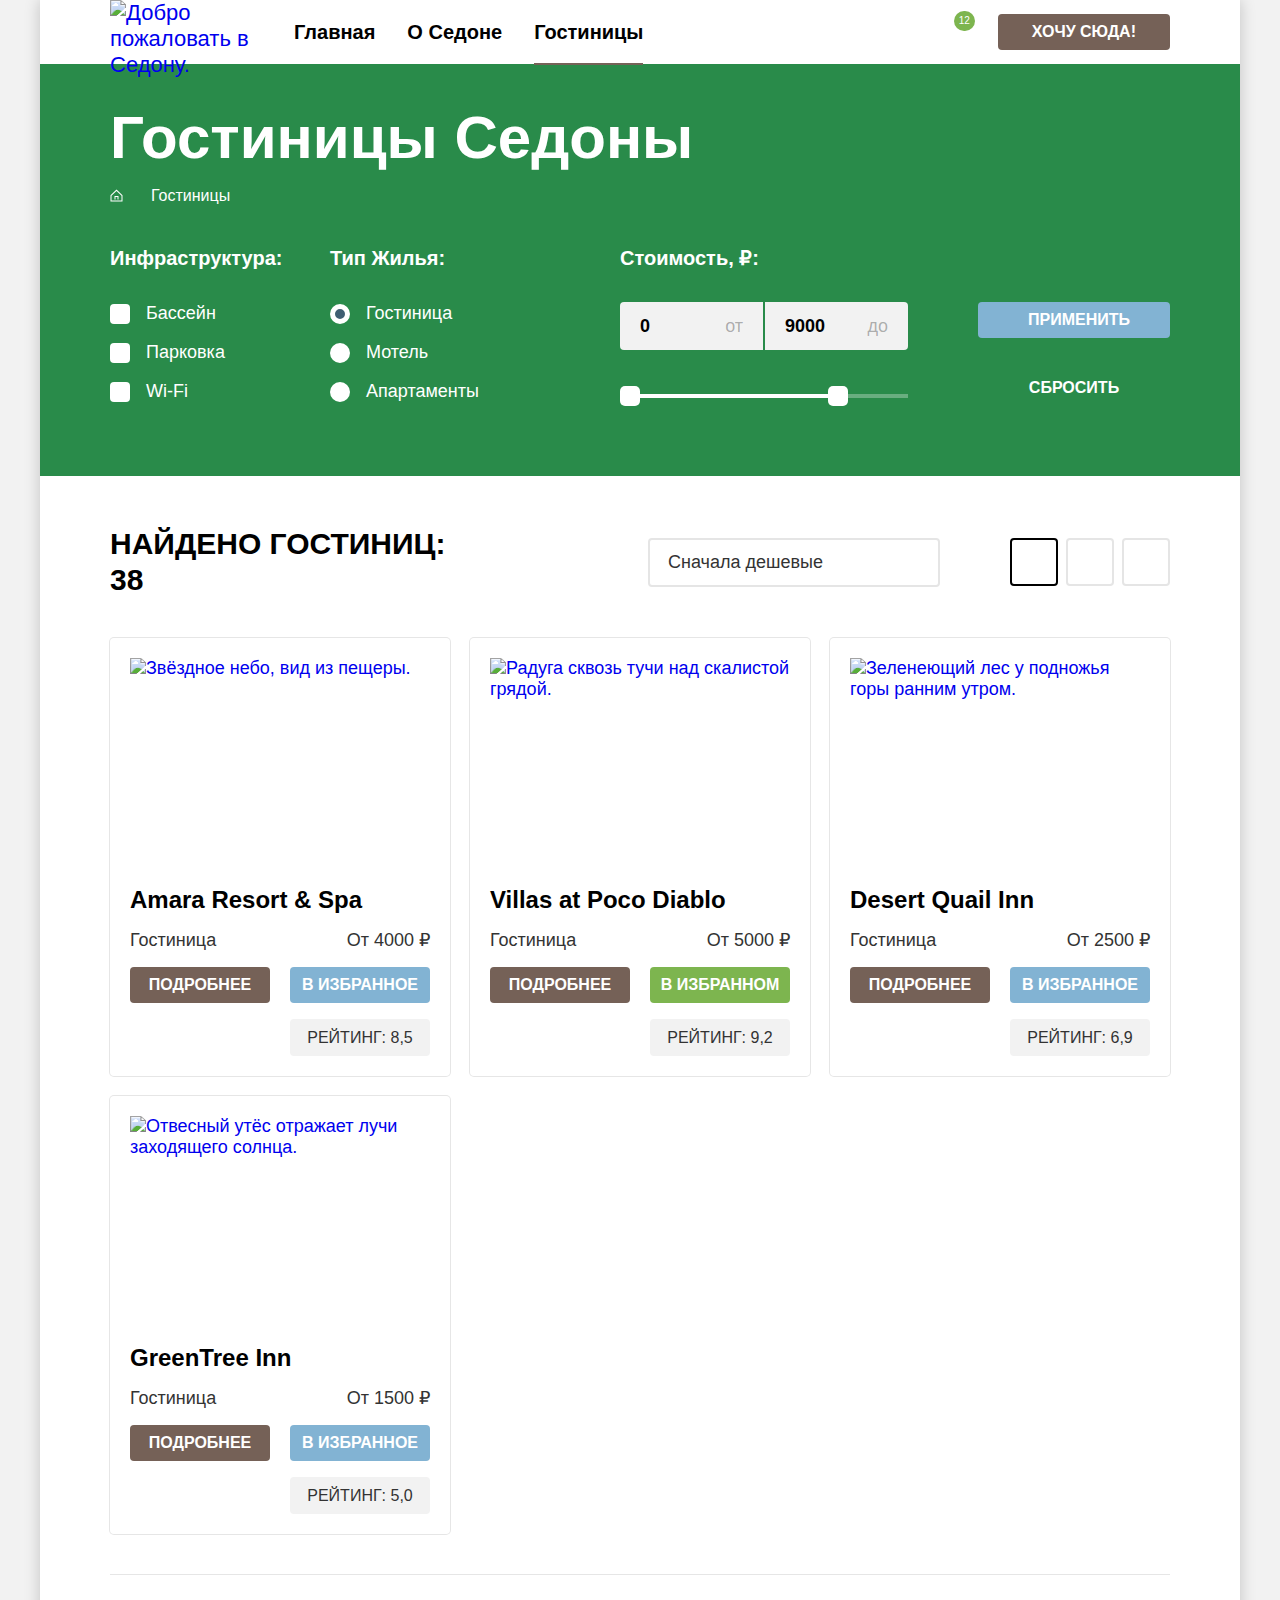
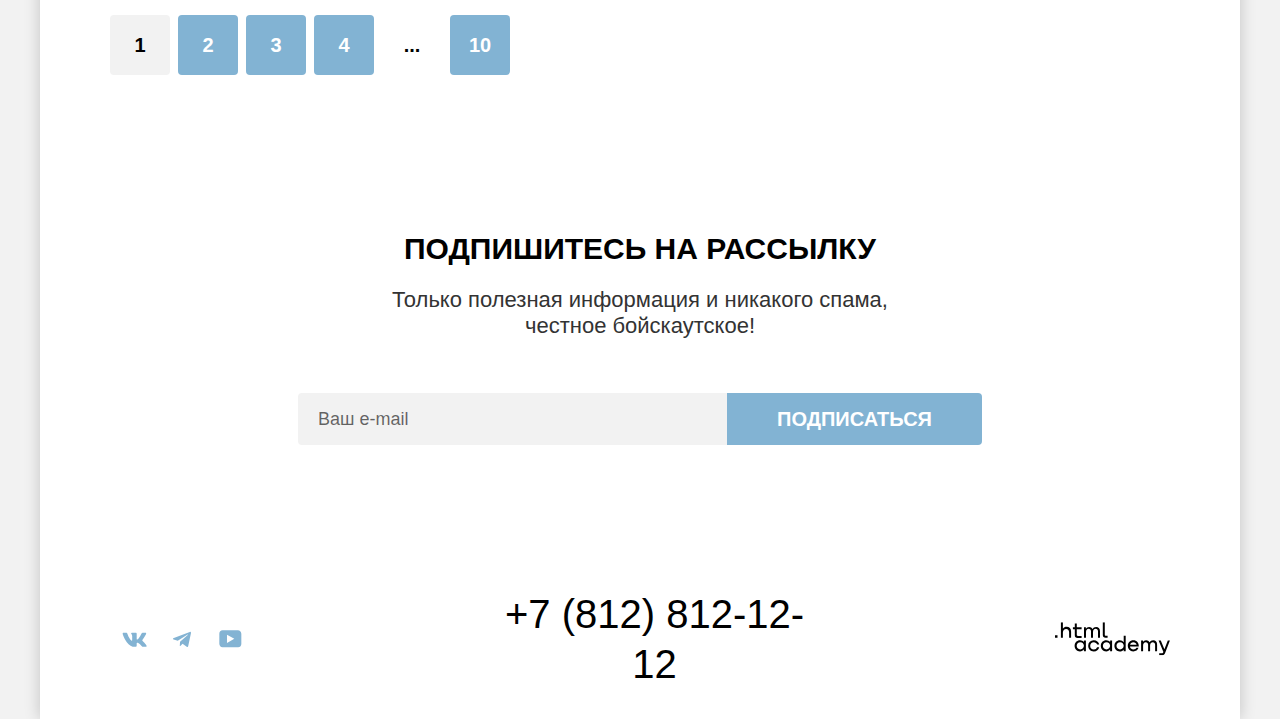
==== commit a6055db0: "feat: Улучшает стили, добавляет классы-элементы" ====
--- a/catalog.html
+++ b/catalog.html
@@ -34,7 +34,7 @@
             <li class="user-navigation-item">
               <a class="user-navigation-link icon-user-link user-link-favorites" href="#">
                 <span class="visually-hidden">Избранное:</span>
-                <span class="favorites-counter">12</span>
+                <span class="element-counter favorites-counter">12</span>
               </a>
             </li>
             <li class="user-navigation-item">
--- a/styles/styles.css
+++ b/styles/styles.css
@@ -21,6 +21,10 @@
   line-height: 26px;
   color: #333333;
   background-color: #f2f2f2;
+}
+
+img {
+  max-width: 100%;
 }
 
 .visually-hidden {
@@ -94,10 +98,11 @@
   margin: 0 auto;
   background-color: #ffffff;
   box-shadow: 0 0 15px 0 rgba(0, 0, 0, 0.2);
+  --inline-padding: 70px;
 }
 
 .page-header {
-  padding: 0 clamp(20px, calc(5vw + 2px), 70px);
+  padding: 0 var(--inline-padding);
 }
 
 .navigation {
@@ -121,7 +126,6 @@
 .page-header-logo img {
   position: absolute;
   z-index: 1;
-  max-width: 100%;
   height: auto;
 }
 
@@ -160,11 +164,11 @@
 }
 
 .site-navigation-link[href]:hover {
-  color:#756157;
+  color: #756157;
 }
 
 .site-navigation-link:focus-visible {
-  color:#756157;
+  color: #756157;
   background-color: rgba(131, 179, 211, 0.2);
   outline: none;
 }
@@ -177,6 +181,7 @@
 .navigation-link-current::before {
   content: "";
   position: absolute;
+  z-index: 1;
   left: 16px;
   right: 16px;
   bottom: -1px;
@@ -211,23 +216,26 @@
   opacity: 0.3;
 }
 
+.element-counter {
+  position: absolute;
+  box-sizing: border-box;
+  text-align: center;
+  white-space: nowrap;
+  text-overflow: ellipsis;
+  overflow: hidden;
+}
+
 .favorites-counter {
-  position: absolute;
   top: 11px;
   left: 20px;
-  box-sizing: border-box;
   min-width: 20px;
   max-width: 40px;
   padding: 5px;
   font-size: 10px;
   line-height: 10px;
-  text-align: center;
-  white-space: nowrap;
-  text-overflow: ellipsis;
   color: #ffffff;
   background-color: #7db54f;
   border-radius: 20px;
-  overflow: hidden;
 }
 
 .user-navigation-link.button {
@@ -241,11 +249,12 @@
 }
 
 .hero {
-  padding: 0 clamp(20px, calc(5vw + 2px), 70px);
+  padding: 0 clamp(35px, calc(5vw + 2px), 70px);
   padding-top: 51px;
   padding-bottom: 82px;
   background-color: #298b4a;
-  background-image: url("../images/covering-bg/hero-decoration-border.svg"), url("../images/covering-bg/hero-bg.jpg");
+  background-image: url("../images/covering-bg/hero-decoration-border.svg"),
+    url("../images/covering-bg/hero-bg.jpg");
   background-position: bottom, center;
   background-size: 100% auto, cover;
   background-repeat: no-repeat;
@@ -253,14 +262,11 @@
 
 .hero-text-invitation {
   display: block;
-  max-width: 100%;
   height: auto;
   margin: 0 auto;
 }
 
 .advantages {
-  container-type: inline-size;
-  container-name: advantages;
   padding-top: 69px;
   text-align: center;
 }
@@ -269,7 +275,7 @@
   max-width: 652px;
   margin: 0 auto;
   margin-bottom: 90px;
-  padding: 0 clamp(20px, calc(5vw + 2px), 70px);
+  padding: 0 var(--inline-padding);
 }
 
 .services-slogan-content {
@@ -323,31 +329,25 @@
 }
 
 .advantages-item.advantages-item-illustrated {
+  background-color: #82b3d3;
+}
+
+.advantages-item-illustrated {
   grid-column: 1 / -1;
   grid-template-columns: repeat(3, 1fr);
+  align-items: center;
   color: #ffffff;
-  background-color: #82b3d3;
 }
 
 .advantages-text-wrapper {
-  display: flex;
-  flex-direction: column;
-  align-items: center;
-  row-gap: 30px;
-  padding: 112px 35px;
-}
-
-.advantages-item-illustrated .advantages-text-wrapper {
-  padding-top: 102px;
-  padding-bottom: 102px;
-}
-
-.services-item .advantages-text-wrapper {
-  padding-top: 80px;
-  padding-bottom: 80px;
-}
-
-.flow-reverse .advantages-text-wrapper{
+  display: grid;
+  justify-items: center;
+  align-content: center;
+  gap: 30px;
+  padding: 35px;
+}
+
+.flow-reverse .advantages-text-wrapper {
   order: 1;
 }
 
@@ -355,7 +355,7 @@
   content: "";
   width: 60px;
   height: 2px;
-  background-color: rgba(0, 0, 0, 0.30);
+  background-color: rgba(0, 0, 0, 0.3);
 }
 
 .advantages-item-illustrated .advantages-text-wrapper::before {
@@ -384,17 +384,13 @@
 }
 
 .advantages-image-wrapper {
-  grid-column: 2 / -1;
+  grid-column: span 2;
   align-self: stretch;
-}
-
-.flow-reverse .advantages-image-wrapper {
-  grid-column: 1 / -2;
 }
 
 .advantages-image {
   display: block;
-  max-width: 100%;
+  width: 100%;
   height: 100%;
   object-fit: cover;
 }
@@ -424,16 +420,6 @@
   line-height: 21px;
 }
 
-@container advantages (width < 900px) {
-  .advantages-list {
-    grid-template-columns: 1fr 1fr;
-  }
-
-  .advantages-item-illustrated {
-    grid-template-columns: auto 1fr;
-  }
-}
-
 .search {
   padding: 96px 0;
   text-align: center;
@@ -442,7 +428,7 @@
 .search-content-wrapper {
   max-width: 592px;
   margin: 0 auto;
-  padding: 0 clamp(20px, calc(5vw + 2px), 70px);
+  padding: 0 var(--inline-padding);
 }
 
 .search-title {
@@ -473,9 +459,11 @@
 }
 
 .newsletter-content-wrapper {
+  container-type: inline-size;
+  container-name: newsletter;
   max-width: 684px;
   margin: 0 auto;
-  padding: 0 clamp(20px, calc(5vw + 2px), 70px);
+  padding: 0 var(--inline-padding);
 }
 
 .newsletter-index {
@@ -506,7 +494,7 @@
 
 .newsletter-form {
   display: grid;
-  grid-template-columns: 1fr min-content;
+  grid-template-columns: 1fr auto;
 }
 
 .newsletter input {
@@ -550,10 +538,27 @@
 }
 
 .newsletter .button-submit {
+  max-width: 55cqi;
   font-size: 20px;
   line-height: 36px;
   border-top-left-radius: 0;
   border-bottom-left-radius: 0;
+}
+
+@container newsletter (width < 600px) {
+  .newsletter-form {
+    grid-template-columns: 1fr;
+    row-gap: 20px;
+  }
+
+  .newsletter .button-submit {
+    max-width: none;
+  }
+
+  .newsletter input,
+  .newsletter .button-submit {
+    border-radius: 4px;
+  }
 }
 
 .modal-container {
@@ -729,14 +734,14 @@
   text-align: center;
   outline-offset: -2px;
   -webkit-appearance: textfield;
-          appearance: textfield;
+  appearance: textfield;
 }
 
 .number-entering-input::-webkit-outer-spin-button,
 .number-entering-input::-webkit-inner-spin-button {
   margin: 0;
   -webkit-appearance: none;
-          appearance: none;
+  appearance: none;
 }
 
 .number-change-button {
@@ -903,7 +908,7 @@
 }
 
 .catalog-main-top-container {
-  padding: 70px;
+  padding: 70px var(--inline-padding);
   padding-top: 35px;
   color: #ffffff;
   background-color: #298b4a;
@@ -995,15 +1000,19 @@
 
 .catalog-filter-form {
   display: flex;
+  flex-wrap: wrap;
   justify-content: space-between;
   align-items: flex-start;
+  gap: 50px 20px;
   font-size: 18px;
   line-height: 23px;
 }
 
 .filter-column {
   display: flex;
+  flex-wrap: wrap;
   justify-content: space-between;
+  gap: 50px 20px;
 }
 
 .filter-column-left {
@@ -1101,7 +1110,7 @@
 }
 
 .price-selection-group {
-  width: 288px;
+  width: min(100%, 288px);
 }
 
 .price-selection-fields {
@@ -1145,7 +1154,8 @@
   outline: 2px solid #ff5757;
 }
 
-@supports not selector(.price-selection-label:has(.price-selection-input:invalid)) {
+@supports not
+  selector(.price-selection-label:has(.price-selection-input:invalid)) {
   .price-selection-input:invalid {
     outline: 2px solid #ff5757;
   }
@@ -1168,14 +1178,14 @@
   border: none;
   background-color: transparent;
   -webkit-appearance: textfield;
-          appearance: textfield;
+  appearance: textfield;
 }
 
 .price-selection-input::-webkit-outer-spin-button,
 .price-selection-input::-webkit-inner-spin-button {
   margin: 0;
   -webkit-appearance: none;
-          appearance: none;
+  appearance: none;
 }
 
 .price-selection-input:focus {
@@ -1270,11 +1280,14 @@
 }
 
 .catalog {
-  padding: 50px 70px 60px;
+  padding: 50px var(--inline-padding);
+  padding-bottom: 60px;
 }
 
 .catalog-inner-container {
   display: flex;
+  flex-wrap: wrap;
+  row-gap: 20px;
   align-items: center;
   margin-bottom: 40px;
 }
@@ -1283,6 +1296,7 @@
   max-width: 370px;
   margin: 0;
   margin-right: auto;
+  padding-right: 20px;
   font-size: 30px;
   line-height: 36px;
   font-weight: 700;
@@ -1292,7 +1306,7 @@
 
 .sorting-control {
   box-sizing: border-box;
-  width: 292px;
+  width: min(100%, 292px);
   padding: 12px 18px;
   padding-right: 40px;
   font-family: inherit;
@@ -1307,7 +1321,7 @@
   border-radius: 4px;
   cursor: pointer;
   -webkit-appearance: none;
-          appearance: none;
+  appearance: none;
 }
 
 .sorting-control:hover {
@@ -1378,7 +1392,8 @@
 
 .hotels {
   display: grid;
-  grid-template-columns: repeat(3, 340px);
+  grid-template-columns: repeat(auto-fit, minmax(min(100%, 340px), 1fr));
+  justify-items: center;
   gap: 20px;
   margin: 0;
   margin-bottom: 40px;
@@ -1416,7 +1431,6 @@
 
 .hotel-image {
   order: -1;
-  max-width: 100%;
   height: auto;
 }
 
@@ -1552,7 +1566,7 @@
   flex-wrap: wrap;
   align-items: center;
   row-gap: 35px;
-  padding: 40px clamp(20px, calc(5vw + 2px), 70px);
+  padding: 40px var(--inline-padding);
   padding-bottom: 30px;
 }
 
@@ -1639,7 +1653,11 @@
   fill-opacity: 0.3;
 }
 
-@media screen and (width <= 960px) {
+@media screen and (width < 960px) {
+  .page-container {
+    --inline-padding: max(20px, 5vw + 4px);
+  }
+
   .page-footer {
     justify-content: space-around;
     column-gap: 140px;
@@ -1650,3 +1668,111 @@
     width: 100%;
   }
 }
+
+@media screen and (width < 900px) {
+  .advantages-list {
+    grid-template-columns: 1fr;
+  }
+
+  .advantages-item {
+    min-height: auto;
+  }
+
+  .advantages-item-illustrated {
+    grid-template-columns: 1fr;
+  }
+
+  .flow-reverse .advantages-text-wrapper {
+    order: initial;
+  }
+}
+
+@media screen and (width <= 768px) {
+  body {
+    font-size: 18px;
+    line-height: 22px;
+  }
+
+  h1[class$="title"] {
+    font-size: 48px;
+    line-height: 50px;
+  }
+
+  h2[class$="title"],
+  .slogan-title {
+    font-size: 24px;
+    line-height: 30px;
+  }
+
+  h3[class$="title"] {
+    font-size: 22px;
+    line-height: 26px;
+  }
+
+  .search-link,
+  .newsletter .button-submit {
+    font-size: 18px;
+    line-height: 30px;
+  }
+
+  .footer-phone {
+    font-size: 30px;
+    line-height: 36px;
+  }
+}
+
+@media screen and (width <= 425px) {
+  body {
+    font-size: 16px;
+    line-height: 20px;
+  }
+
+  h2[class$="title"],
+  .slogan-title {
+    font-size: 20px;
+    line-height: 26px;
+  }
+
+  h3[class$="title"],
+  h3[class$="name"] {
+    font-size: 18px;
+    line-height: 22px;
+  }
+
+  .site-navigation-link {
+    padding: 16px;
+    font-size: 18px;
+    line-height: 20px;
+  }
+
+  .advantages-description {
+    font-size: inherit;
+    line-height: inherit;
+  }
+
+  .search-link,
+  .newsletter .button-submit {
+    font-size: 16px;
+    line-height: 30px;
+  }
+
+  .search-link {
+    padding: 8px 16px;
+  }
+
+  .hotel {
+    font-size: 16px;
+    line-height: 20px;
+  }
+
+  .hotel .button,
+  .rating-assessment {
+    font-size: 12px;
+    line-height: 18px;
+  }
+
+  .footer-phone {
+    font-size: 24px;
+    line-height: 30px;
+  }
+}
